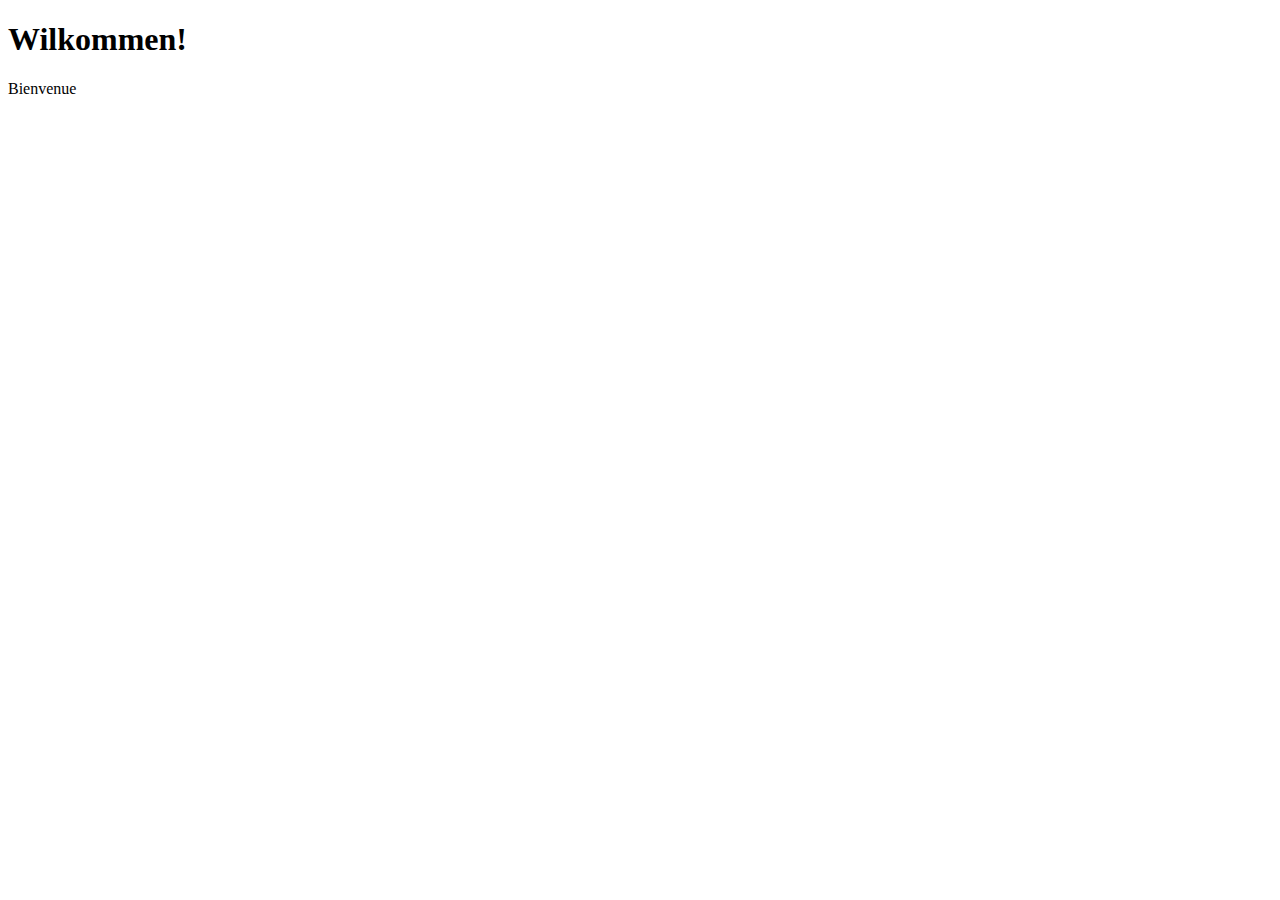
==== index.html @ ab857edf "primer index" ====
<!DOCTYPE html>
<html lang="en">

<head>
    <meta charset="UTF-8">
    <meta http-equiv="X-UA-Compatible" content="IE=edge">
    <meta name="viewport" content="width=device-width, initial-scale=1.0">
    <title>Document</title>
</head>

<body>
    <h1>Wilkommen!</h1>
    <p>Bienvenue</p>
</body>

</html>
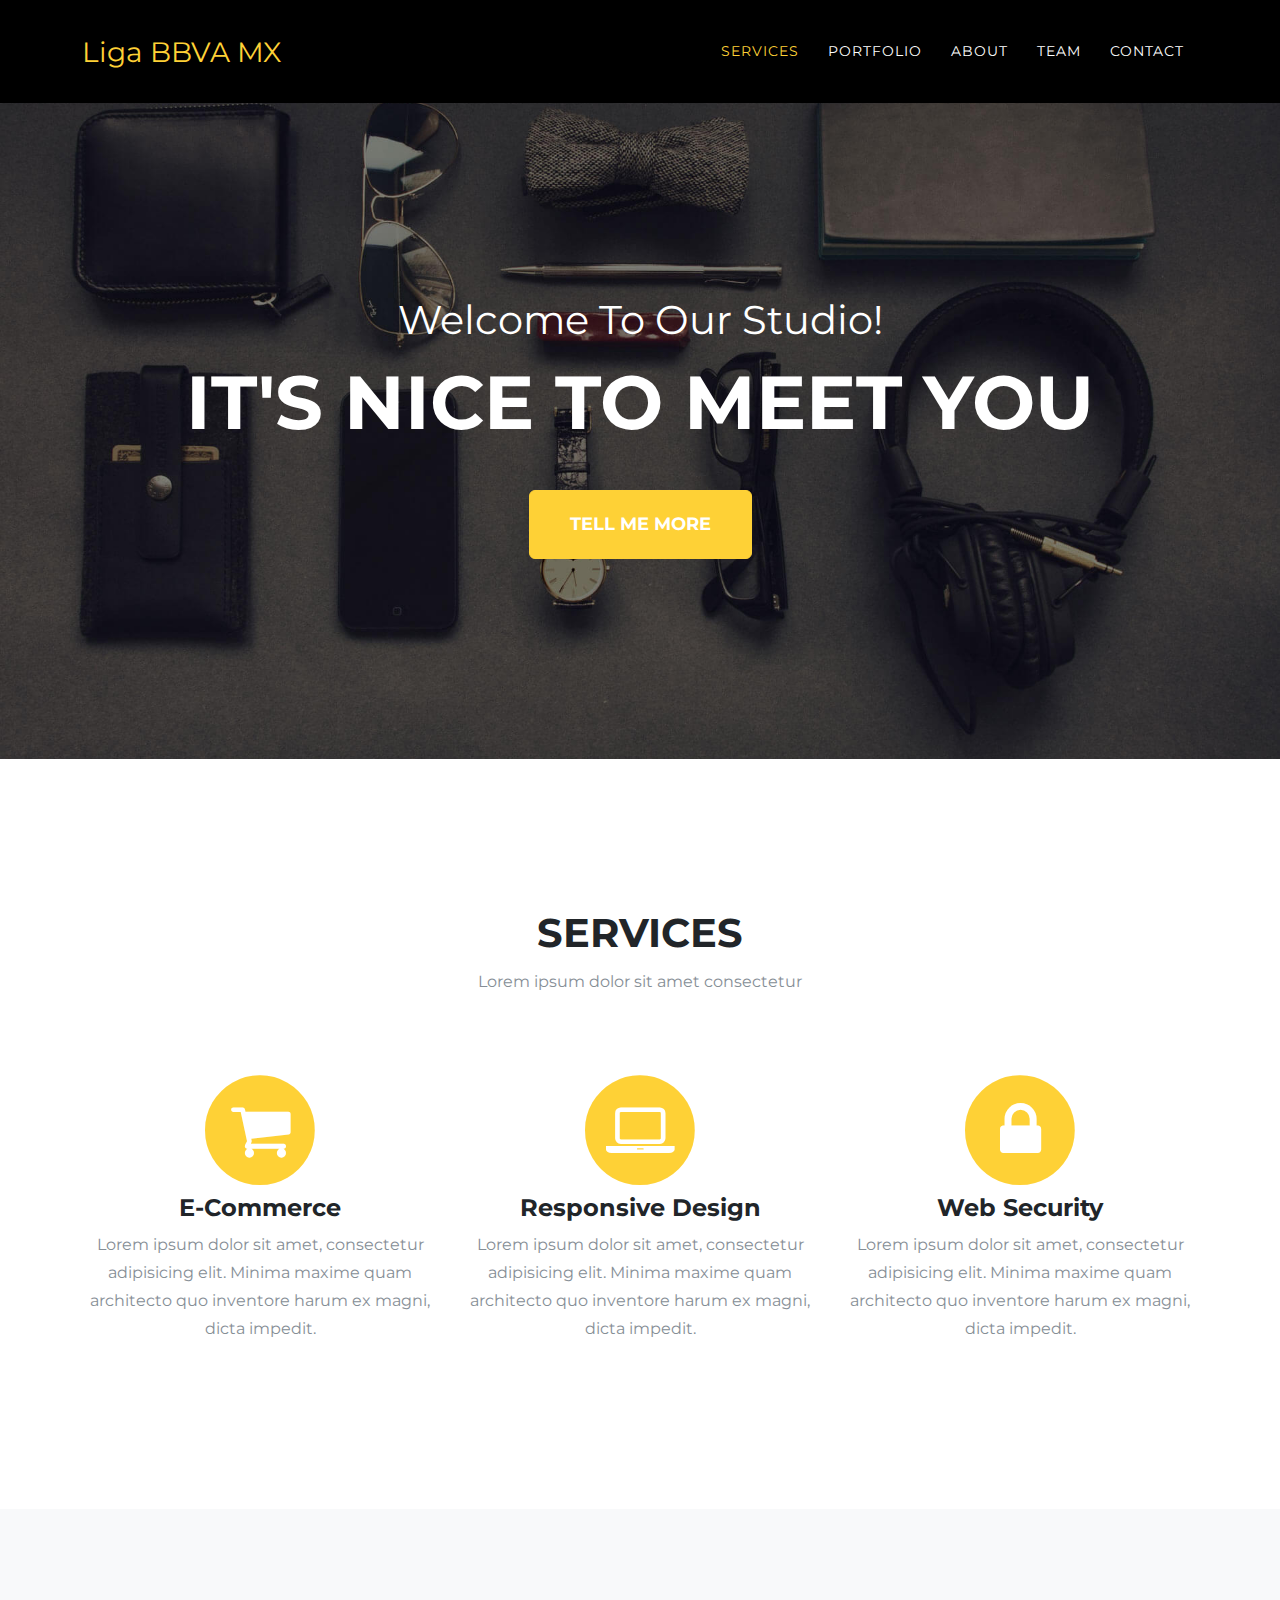
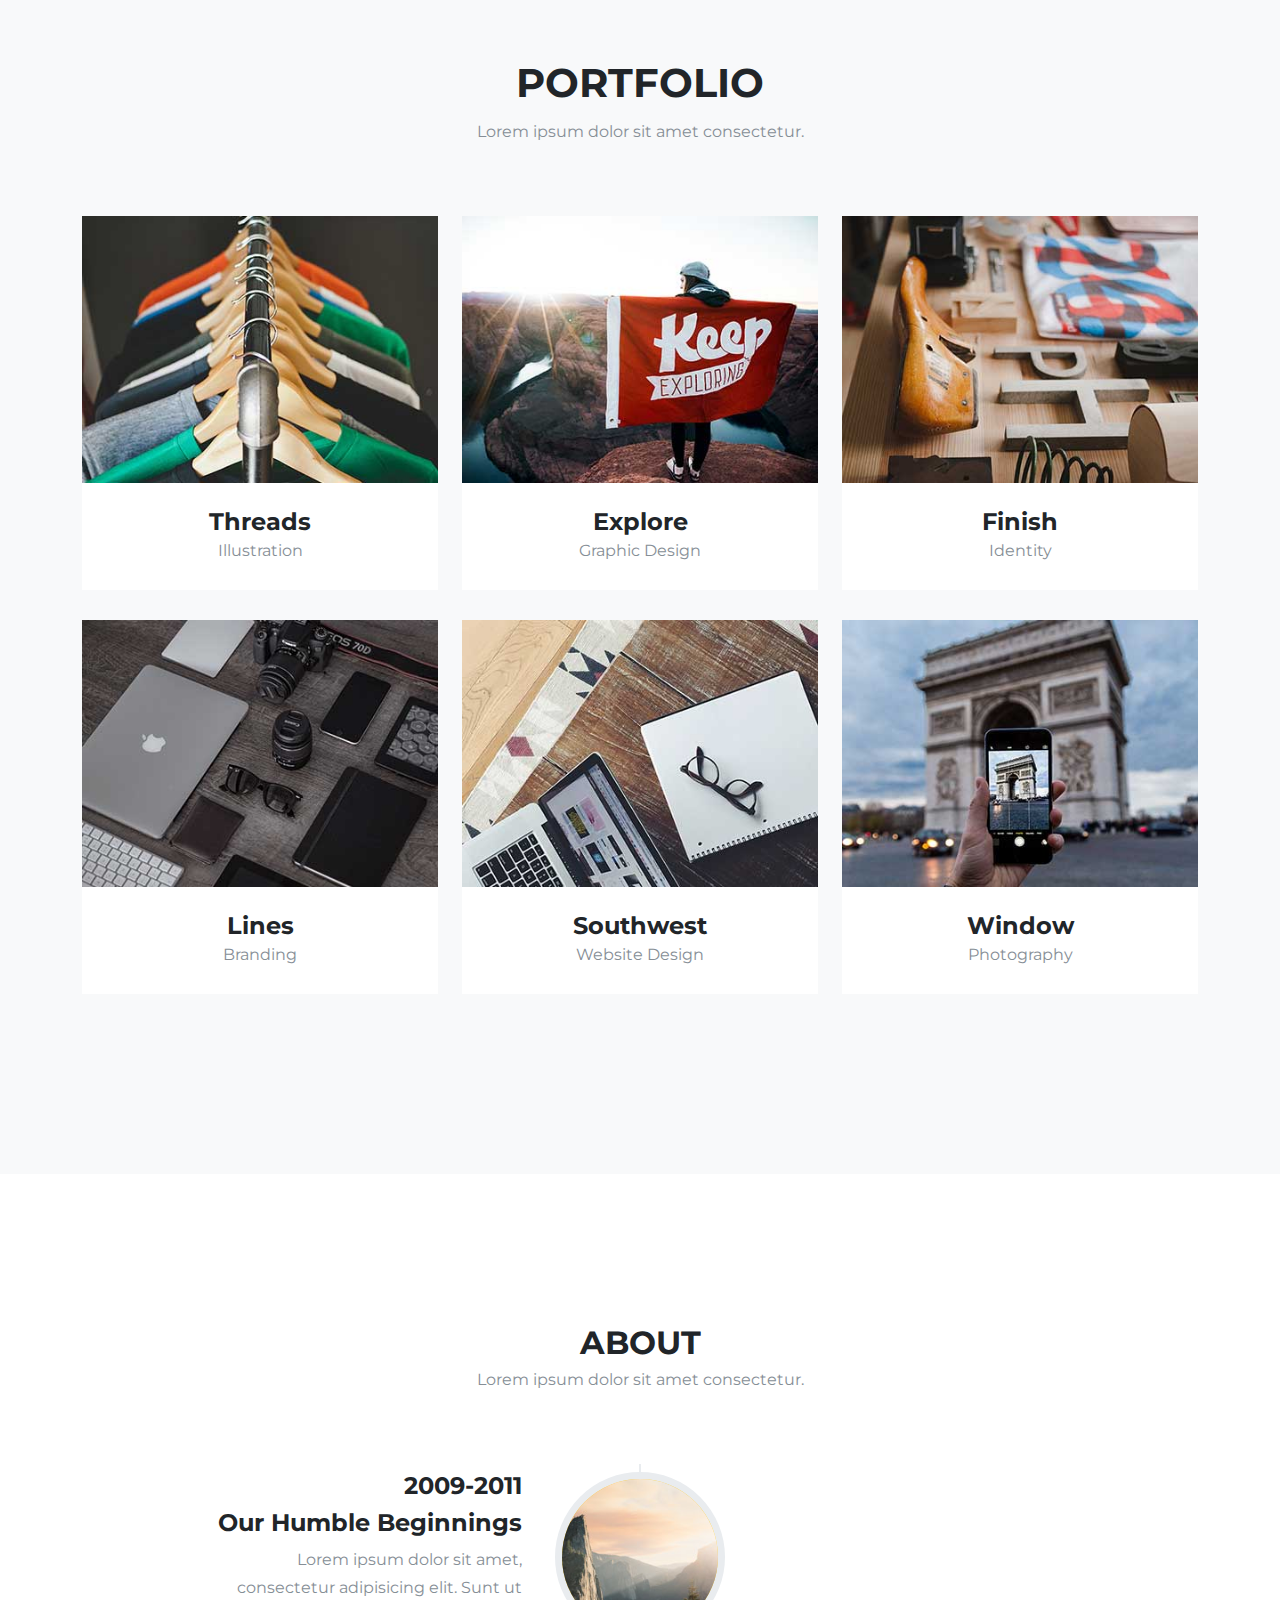
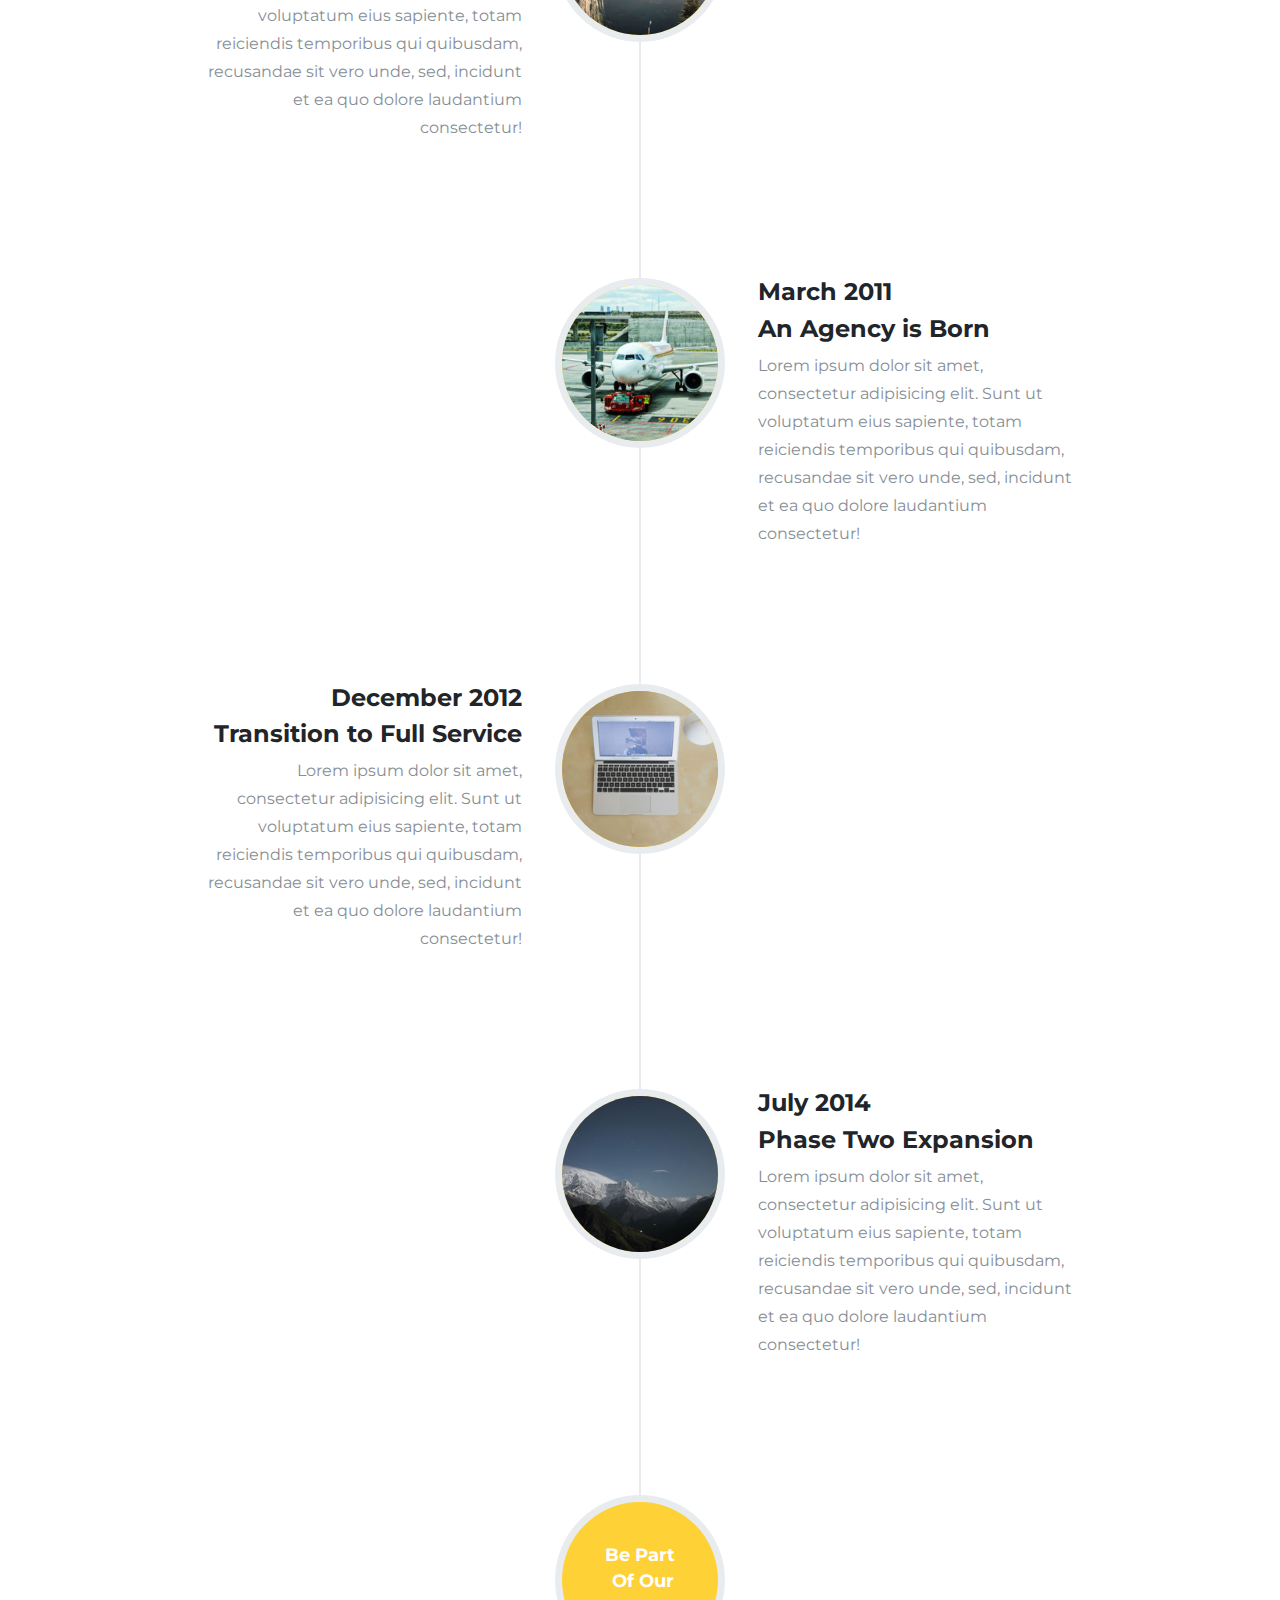
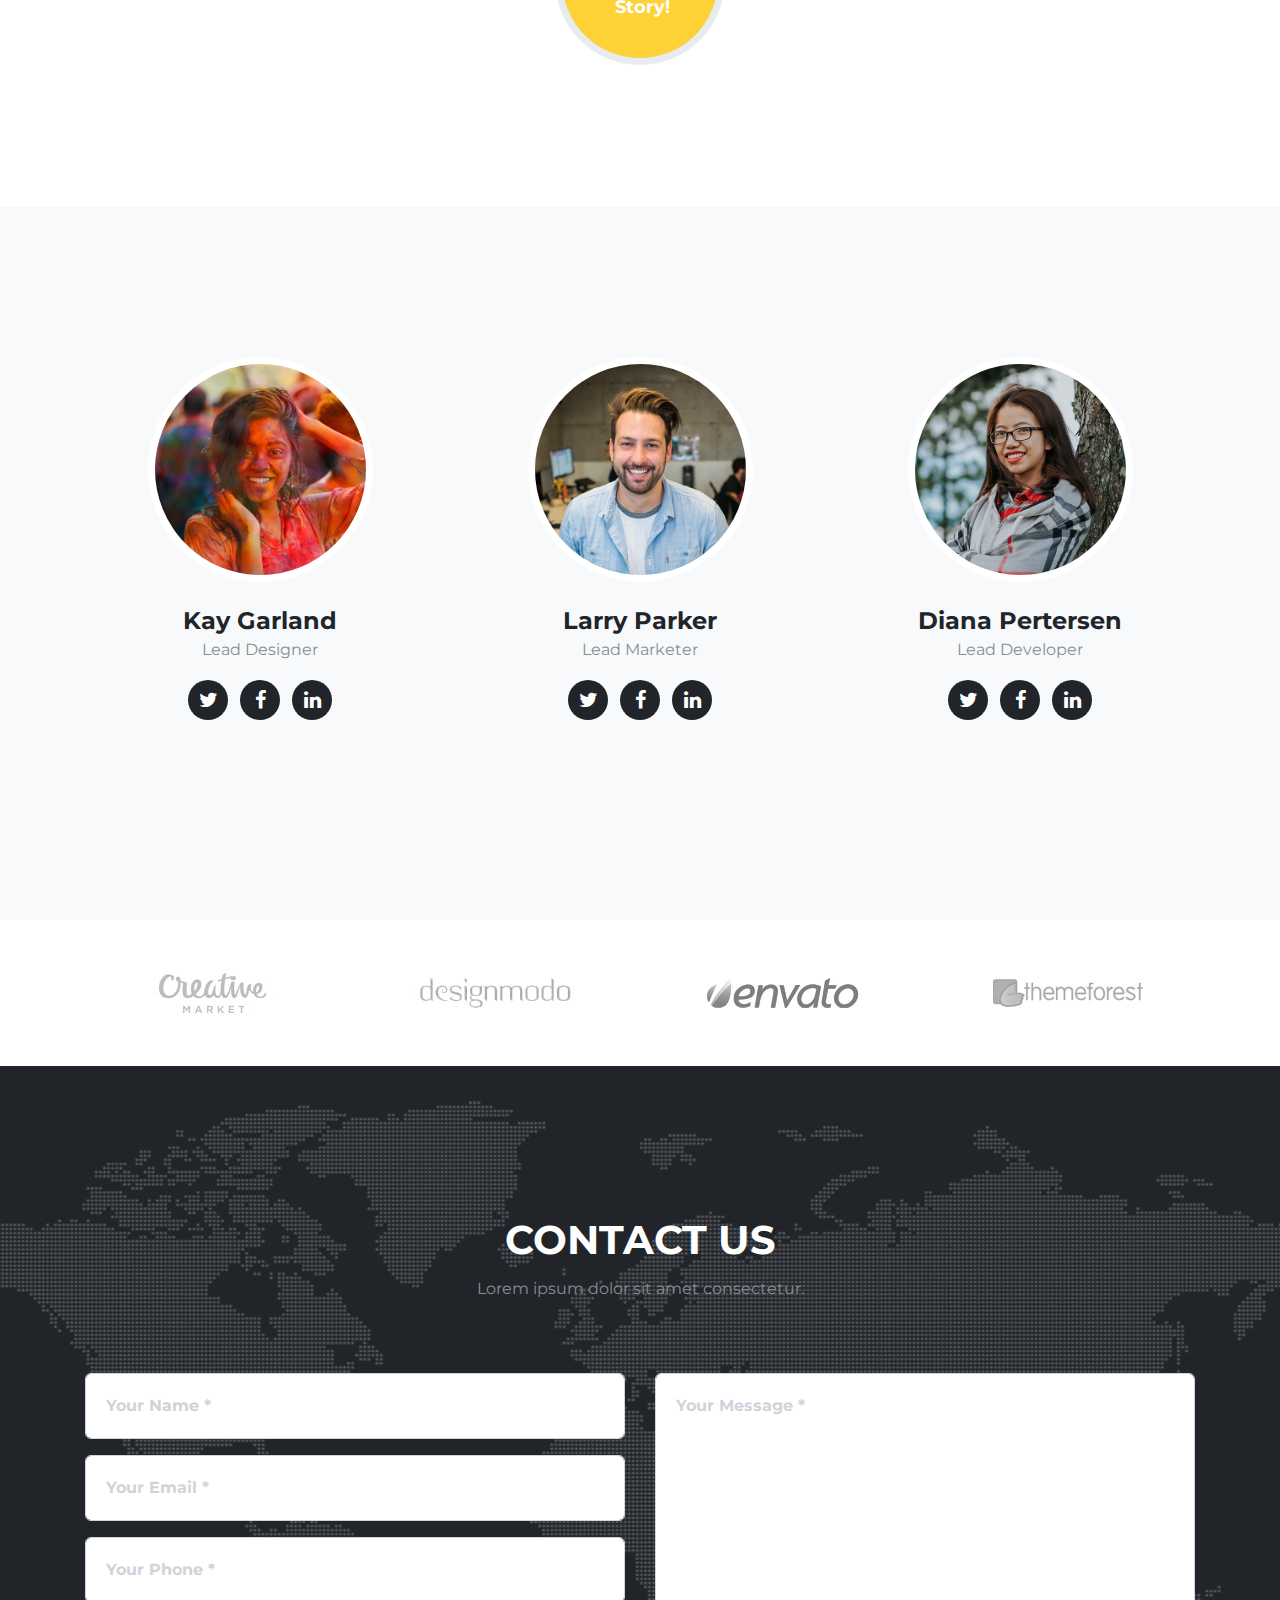
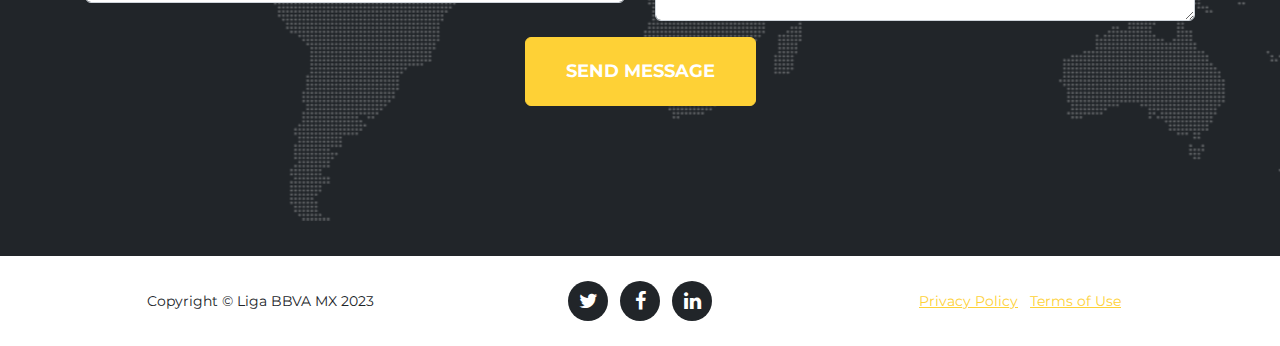
==== commit a8d1c641: "carga de avances de primer index bootstrap" ====
--- a/index.html
+++ b/index.html
@@ -1,16 +1,438 @@
 <!DOCTYPE html>
-<html lang="en">
+<html>
 
 <head>
-    <meta charset="UTF-8">
-    <meta http-equiv="X-UA-Compatible" content="IE=edge">
-    <meta name="viewport" content="width=device-width, initial-scale=1.0">
-    <title>Document</title>
+    <meta charset="utf-8">
+    <meta name="viewport" content="width=device-width, initial-scale=1.0, shrink-to-fit=no">
+    <title>Home - Liga BBVA MX</title>
+    <meta name="description" content="Página pública NO OFICIAL sobre la Liga BBVA MX y el fútbol internacional.">
+    <link rel="stylesheet" href="assets/bootstrap/css/bootstrap.min.css">
+    <link rel="stylesheet" href="https://fonts.googleapis.com/css?family=Montserrat:400,700&amp;display=swap">
+    <link rel="stylesheet" href="https://fonts.googleapis.com/css?family=Kaushan+Script&amp;display=swap">
+    <link rel="stylesheet" href="https://cdnjs.cloudflare.com/ajax/libs/font-awesome/4.7.0/css/font-awesome.min.css">
+    <link rel="stylesheet" href="assets/css/untitled.css">
 </head>
 
-<body>
-    <h1>Wilkommen!</h1>
-    <p>Bienvenue</p>
+<body id="page-top" data-bs-spy="scroll" data-bs-target="#mainNav" data-bs-offset="54">
+    <nav class="navbar navbar-dark navbar-expand-lg fixed-top bg-dark" id="mainNav">
+        <div class="container"><a class="navbar-brand" href="#page-top" style="font-family: Montserrat, sans-serif;">Liga BBVA MX</a><button data-bs-toggle="collapse" data-bs-target="#navbarResponsive" class="navbar-toggler navbar-toggler-right" type="button" aria-controls="navbarResponsive" aria-expanded="false" aria-label="Toggle navigation"><i class="fa fa-bars"></i></button>
+            <div class="collapse navbar-collapse" id="navbarResponsive">
+                <ul class="navbar-nav ms-auto text-uppercase">
+                    <li class="nav-item"><a class="nav-link" href="#services">Services</a></li>
+                    <li class="nav-item"><a class="nav-link" href="#portfolio">Portfolio</a></li>
+                    <li class="nav-item"><a class="nav-link" href="#about">About</a></li>
+                    <li class="nav-item"><a class="nav-link" href="#team">Team</a></li>
+                    <li class="nav-item"><a class="nav-link" href="#contact">Contact</a></li>
+                </ul>
+            </div>
+        </div>
+    </nav>
+    <header class="masthead" style="background-image:url('assets/img/header-bg.jpg');">
+        <div class="container">
+            <div class="intro-text">
+                <div class="intro-lead-in"><span>Welcome To Our Studio!</span></div>
+                <div class="intro-heading text-uppercase"><span>It's Nice To Meet You</span></div><a class="btn btn-primary btn-xl text-uppercase" role="button" href="#services">Tell mE more</a>
+            </div>
+        </div>
+    </header>
+    <section id="services">
+        <div class="container">
+            <div class="row">
+                <div class="col-lg-12 text-center">
+                    <h2 class="text-uppercase section-heading">Services</h2>
+                    <h3 class="text-muted section-subheading">Lorem ipsum dolor sit amet consectetur</h3>
+                </div>
+            </div>
+            <div class="row text-center">
+                <div class="col-md-4"><span class="fa-stack fa-4x"><i class="fa fa-circle fa-stack-2x text-primary"></i><i class="fa fa-shopping-cart fa-stack-1x fa-inverse"></i></span>
+                    <h4 class="section-heading">E-Commerce</h4>
+                    <p class="text-muted">Lorem ipsum dolor sit amet, consectetur adipisicing elit. Minima maxime quam architecto quo inventore harum ex magni, dicta impedit.</p>
+                </div>
+                <div class="col-md-4"><span class="fa-stack fa-4x"><i class="fa fa-circle fa-stack-2x text-primary"></i><i class="fa fa-laptop fa-stack-1x fa-inverse"></i></span>
+                    <h4 class="section-heading">Responsive Design</h4>
+                    <p class="text-muted">Lorem ipsum dolor sit amet, consectetur adipisicing elit. Minima maxime quam architecto quo inventore harum ex magni, dicta impedit.</p>
+                </div>
+                <div class="col-md-4"><span class="fa-stack fa-4x"><i class="fa fa-circle fa-stack-2x text-primary"></i><i class="fa fa-lock fa-stack-1x fa-inverse"></i></span>
+                    <h4 class="section-heading">Web Security</h4>
+                    <p class="text-muted">Lorem ipsum dolor sit amet, consectetur adipisicing elit. Minima maxime quam architecto quo inventore harum ex magni, dicta impedit.</p>
+                </div>
+            </div>
+        </div>
+    </section>
+    <section class="bg-light" id="portfolio">
+        <div class="container">
+            <div class="row">
+                <div class="col-lg-12 text-center">
+                    <h2 class="text-uppercase section-heading">Portfolio</h2>
+                    <h3 class="text-muted section-subheading">Lorem ipsum dolor sit amet consectetur.</h3>
+                </div>
+            </div>
+            <div class="row">
+                <div class="col-sm-6 col-md-4 portfolio-item"><a class="portfolio-link" href="#portfolioModal1" data-bs-toggle="modal">
+                        <div class="portfolio-hover">
+                            <div class="portfolio-hover-content"><i class="fa fa-plus fa-3x"></i></div>
+                        </div><img class="img-fluid" src="assets/img/portfolio/1-thumbnail.jpg">
+                    </a>
+                    <div class="portfolio-caption">
+                        <h4>Threads</h4>
+                        <p class="text-muted">Illustration</p>
+                    </div>
+                </div>
+                <div class="col-sm-6 col-md-4 portfolio-item"><a class="portfolio-link" href="#portfolioModal2" data-bs-toggle="modal">
+                        <div class="portfolio-hover">
+                            <div class="portfolio-hover-content"><i class="fa fa-plus fa-3x"></i></div>
+                        </div><img class="img-fluid" src="assets/img/portfolio/2-thumbnail.jpg">
+                    </a>
+                    <div class="portfolio-caption">
+                        <h4>Explore</h4>
+                        <p class="text-muted">Graphic Design</p>
+                    </div>
+                </div>
+                <div class="col-sm-6 col-md-4 portfolio-item"><a class="portfolio-link" href="#portfolioModal3" data-bs-toggle="modal">
+                        <div class="portfolio-hover">
+                            <div class="portfolio-hover-content"><i class="fa fa-plus fa-3x"></i></div>
+                        </div><img class="img-fluid" src="assets/img/portfolio/3-thumbnail.jpg">
+                    </a>
+                    <div class="portfolio-caption">
+                        <h4>Finish</h4>
+                        <p class="text-muted">Identity</p>
+                    </div>
+                </div>
+                <div class="col-sm-6 col-md-4 portfolio-item"><a class="portfolio-link" href="#portfolioModal4" data-bs-toggle="modal">
+                        <div class="portfolio-hover">
+                            <div class="portfolio-hover-content"><i class="fa fa-plus fa-3x"></i></div>
+                        </div><img class="img-fluid" src="assets/img/portfolio/4-thumbnail.jpg">
+                    </a>
+                    <div class="portfolio-caption">
+                        <h4>Lines</h4>
+                        <p class="text-muted">Branding</p>
+                    </div>
+                </div>
+                <div class="col-sm-6 col-md-4 portfolio-item"><a class="portfolio-link" href="#portfolioModal5" data-bs-toggle="modal">
+                        <div class="portfolio-hover">
+                            <div class="portfolio-hover-content"><i class="fa fa-plus fa-3x"></i></div>
+                        </div><img class="img-fluid" src="assets/img/portfolio/5-thumbnail.jpg">
+                    </a>
+                    <div class="portfolio-caption">
+                        <h4>Southwest</h4>
+                        <p class="text-muted">Website Design</p>
+                    </div>
+                </div>
+                <div class="col-sm-6 col-md-4 portfolio-item"><a class="portfolio-link" href="#portfolioModal6" data-bs-toggle="modal">
+                        <div class="portfolio-hover">
+                            <div class="portfolio-hover-content"><i class="fa fa-plus fa-3x"></i></div>
+                        </div><img class="img-fluid" src="assets/img/portfolio/6-thumbnail.jpg">
+                    </a>
+                    <div class="portfolio-caption">
+                        <h4>Window</h4>
+                        <p class="text-muted">Photography</p>
+                    </div>
+                </div>
+            </div>
+        </div>
+    </section>
+    <section id="about">
+        <div class="container">
+            <div class="row">
+                <div class="col-lg-12 text-center">
+                    <h2 class="text-uppercase">About</h2>
+                    <h3 class="text-muted section-subheading">Lorem ipsum dolor sit amet consectetur.</h3>
+                </div>
+            </div>
+            <div class="row">
+                <div class="col-lg-12">
+                    <ul class="list-group timeline">
+                        <li class="list-group-item">
+                            <div class="timeline-image"><img class="rounded-circle img-fluid" src="assets/img/about/1.jpg"></div>
+                            <div class="timeline-panel">
+                                <div class="timeline-heading">
+                                    <h4>2009-2011</h4>
+                                    <h4 class="subheading">Our Humble Beginnings</h4>
+                                </div>
+                                <div class="timeline-body">
+                                    <p class="text-muted">Lorem ipsum dolor sit amet, consectetur adipisicing elit. Sunt ut voluptatum eius sapiente, totam reiciendis temporibus qui quibusdam, recusandae sit vero unde, sed, incidunt et ea quo dolore laudantium consectetur!</p>
+                                </div>
+                            </div>
+                        </li>
+                        <li class="list-group-item timeline-inverted">
+                            <div class="timeline-image"><img class="rounded-circle img-fluid" src="assets/img/about/2.jpg"></div>
+                            <div class="timeline-panel">
+                                <div class="timeline-heading">
+                                    <h4>March 2011</h4>
+                                    <h4 class="subheading">An Agency is Born</h4>
+                                </div>
+                                <div class="timeline-body">
+                                    <p class="text-muted">Lorem ipsum dolor sit amet, consectetur adipisicing elit. Sunt ut voluptatum eius sapiente, totam reiciendis temporibus qui quibusdam, recusandae sit vero unde, sed, incidunt et ea quo dolore laudantium consectetur!</p>
+                                </div>
+                            </div>
+                        </li>
+                        <li class="list-group-item">
+                            <div class="timeline-image"><img class="rounded-circle img-fluid" src="assets/img/about/3.jpg"></div>
+                            <div class="timeline-panel">
+                                <div class="timeline-heading">
+                                    <h4>December 2012</h4>
+                                    <h4 class="subheading">Transition to Full Service</h4>
+                                </div>
+                                <div class="timeline-body">
+                                    <p class="text-muted">Lorem ipsum dolor sit amet, consectetur adipisicing elit. Sunt ut voluptatum eius sapiente, totam reiciendis temporibus qui quibusdam, recusandae sit vero unde, sed, incidunt et ea quo dolore laudantium consectetur!</p>
+                                </div>
+                            </div>
+                        </li>
+                        <li class="list-group-item timeline-inverted">
+                            <div class="timeline-image"><img class="rounded-circle img-fluid" src="assets/img/about/4.jpg"></div>
+                            <div class="timeline-panel">
+                                <div class="timeline-heading">
+                                    <h4>July 2014</h4>
+                                    <h4 class="subheading">Phase Two Expansion</h4>
+                                </div>
+                                <div class="timeline-body">
+                                    <p class="text-muted">Lorem ipsum dolor sit amet, consectetur adipisicing elit. Sunt ut voluptatum eius sapiente, totam reiciendis temporibus qui quibusdam, recusandae sit vero unde, sed, incidunt et ea quo dolore laudantium consectetur!</p>
+                                </div>
+                            </div>
+                        </li>
+                        <li class="list-group-item timeline-inverted">
+                            <div class="timeline-image">
+                                <h4>Be Part<br>&nbsp;Of Our<br>&nbsp;Story!</h4>
+                            </div>
+                        </li>
+                    </ul>
+                </div>
+            </div>
+        </div>
+    </section>
+    <section class="bg-light" id="team">
+        <div class="container">
+            <div class="row">
+                <div class="col-sm-4">
+                    <div class="team-member"><img class="rounded-circle mx-auto" src="assets/img/team/1.jpg">
+                        <h4>Kay Garland</h4>
+                        <p class="text-muted">Lead Designer</p>
+                        <ul class="list-inline social-buttons">
+                            <li class="list-inline-item"><a href="#"><i class="fa fa-twitter"></i></a></li>
+                            <li class="list-inline-item"><a href="#"><i class="fa fa-facebook"></i></a></li>
+                            <li class="list-inline-item"><a href="#"><i class="fa fa-linkedin"></i></a></li>
+                        </ul>
+                    </div>
+                </div>
+                <div class="col-sm-4">
+                    <div class="team-member"><img class="rounded-circle mx-auto" src="assets/img/team/2.jpg">
+                        <h4>Larry Parker</h4>
+                        <p class="text-muted">Lead Marketer</p>
+                        <ul class="list-inline social-buttons">
+                            <li class="list-inline-item"><a href="#"><i class="fa fa-twitter"></i></a></li>
+                            <li class="list-inline-item"><a href="#"><i class="fa fa-facebook"></i></a></li>
+                            <li class="list-inline-item"><a href="#"><i class="fa fa-linkedin"></i></a></li>
+                        </ul>
+                    </div>
+                </div>
+                <div class="col-sm-4">
+                    <div class="team-member"><img class="rounded-circle mx-auto" src="assets/img/team/3.jpg">
+                        <h4>Diana Pertersen</h4>
+                        <p class="text-muted">Lead Developer</p>
+                        <ul class="list-inline social-buttons">
+                            <li class="list-inline-item"><a href="#"><i class="fa fa-twitter"></i></a></li>
+                            <li class="list-inline-item"><a href="#"><i class="fa fa-facebook"></i></a></li>
+                            <li class="list-inline-item"><a href="#"><i class="fa fa-linkedin"></i></a></li>
+                        </ul>
+                    </div>
+                </div>
+            </div>
+        </div>
+    </section>
+    <section class="py-5">
+        <div class="container">
+            <div class="row">
+                <div class="col-sm-6 col-md-3"><a href="#"><img class="img-fluid d-block mx-auto" src="assets/img/clients/creative-market.jpg"></a></div>
+                <div class="col-sm-6 col-md-3"><a href="#"><img class="img-fluid d-block mx-auto" src="assets/img/clients/designmodo.jpg"></a></div>
+                <div class="col-sm-6 col-md-3"><a href="#"><img class="img-fluid d-block mx-auto" src="assets/img/clients/envato.jpg"></a></div>
+                <div class="col-sm-6 col-md-3"><a href="#"><img class="img-fluid d-block mx-auto" src="assets/img/clients/themeforest.jpg"></a></div>
+            </div>
+        </div>
+    </section>
+    <section id="contact" style="background-image:url('assets/img/map-image.png');">
+        <div class="container">
+            <div class="row">
+                <div class="col-lg-12 text-center">
+                    <h2 class="text-uppercase section-heading">Contact Us</h2>
+                    <h3 class="text-muted section-subheading">Lorem ipsum dolor sit amet consectetur.</h3>
+                </div>
+            </div>
+            <div class="row">
+                <div class="col-lg-12">
+                    <form id="contactForm" name="contactForm" novalidate="novalidate">
+                        <div class="row">
+                            <div class="col-md-6">
+                                <div class="form-group mb-3"><input class="form-control" type="text" id="name" placeholder="Your Name *" required=""><small class="form-text text-danger flex-grow-1 help-block lead"></small></div>
+                                <div class="form-group mb-3"><input class="form-control" type="email" id="email" placeholder="Your Email *" required=""><small class="form-text text-danger help-block lead"></small></div>
+                                <div class="form-group mb-3"><input class="form-control" type="tel" placeholder="Your Phone *" required=""><small class="form-text text-danger help-block lead"></small></div>
+                            </div>
+                            <div class="col-md-6">
+                                <div class="form-group mb-3"><textarea class="form-control" id="message" placeholder="Your Message *" required=""></textarea><small class="form-text text-danger help-block lead"></small></div>
+                            </div>
+                            <div class="w-100"></div>
+                            <div class="col-lg-12 text-center">
+                                <div id="success"></div><button class="btn btn-primary btn-xl text-uppercase" id="sendMessageButton" type="submit">Send Message</button>
+                            </div>
+                        </div>
+                    </form>
+                </div>
+            </div>
+        </div>
+    </section>
+    <footer>
+        <div class="container">
+            <div class="row">
+                <div class="col-md-4"><span class="copyright">Copyright&nbsp;© Liga BBVA MX 2023</span></div>
+                <div class="col-md-4">
+                    <ul class="list-inline social-buttons">
+                        <li class="list-inline-item"><a href="#"><i class="fa fa-twitter"></i></a></li>
+                        <li class="list-inline-item"><a href="#"><i class="fa fa-facebook"></i></a></li>
+                        <li class="list-inline-item"><a href="#"><i class="fa fa-linkedin"></i></a></li>
+                    </ul>
+                </div>
+                <div class="col-md-4">
+                    <ul class="list-inline quicklinks">
+                        <li class="list-inline-item"><a href="#">Privacy Policy</a></li>
+                        <li class="list-inline-item"><a href="#">Terms of Use</a></li>
+                    </ul>
+                </div>
+            </div>
+        </div>
+    </footer>
+    <div class="modal fade text-center portfolio-modal" role="dialog" tabindex="-1" id="portfolioModal1">
+        <div class="modal-dialog modal-lg" role="document">
+            <div class="modal-content">
+                <div class="container">
+                    <div class="row">
+                        <div class="col-lg-8 mx-auto">
+                            <div class="modal-body">
+                                <h2 class="text-uppercase">Project Name</h2>
+                                <p class="text-muted item-intro">Lorem ipsum dolor sit amet consectetur.</p><img class="img-fluid d-block mx-auto" src="assets/img/portfolio/1-full.jpg">
+                                <p>Use this area to describe your project. Lorem ipsum dolor sit amet, consectetur adipisicing elit. Est blanditiis dolorem culpa incidunt minus dignissimos deserunt repellat aperiam quasi sunt officia expedita beatae cupiditate, maiores repudiandae, nostrum, reiciendis facere nemo!</p>
+                                <ul class="list-unstyled">
+                                    <li>Date: January 2017</li>
+                                    <li>Client: Threads</li>
+                                    <li>Category: Illustration</li>
+                                </ul><button class="btn btn-primary" type="button" data-bs-dismiss="modal"><i class="fa fa-times"></i><span>&nbsp;Close Project</span></button>
+                            </div>
+                        </div>
+                    </div>
+                </div>
+            </div>
+        </div>
+    </div>
+    <div class="modal fade text-center portfolio-modal" role="dialog" tabindex="-1" id="portfolioModal2">
+        <div class="modal-dialog modal-lg" role="document">
+            <div class="modal-content">
+                <div class="container">
+                    <div class="row">
+                        <div class="col-lg-8 mx-auto">
+                            <div class="modal-body">
+                                <h2 class="text-uppercase">Project Name</h2>
+                                <p class="text-muted item-intro">Lorem ipsum dolor sit amet consectetur.</p><img class="img-fluid d-block mx-auto" src="assets/img/portfolio/2-full.jpg">
+                                <p>Use this area to describe your project. Lorem ipsum dolor sit amet, consectetur adipisicing elit. Est blanditiis dolorem culpa incidunt minus dignissimos deserunt repellat aperiam quasi sunt officia expedita beatae cupiditate, maiores repudiandae, nostrum, reiciendis facere nemo!</p>
+                                <ul class="list-unstyled">
+                                    <li>Date: January 2017</li>
+                                    <li>Client: Threads</li>
+                                    <li>Category: Illustration</li>
+                                </ul><button class="btn btn-primary" type="button" data-bs-dismiss="modal"><i class="fa fa-times"></i><span>&nbsp;Close Project</span></button>
+                            </div>
+                        </div>
+                    </div>
+                </div>
+            </div>
+        </div>
+    </div>
+    <div class="modal fade text-center portfolio-modal" role="dialog" tabindex="-1" id="portfolioModal3">
+        <div class="modal-dialog modal-lg" role="document">
+            <div class="modal-content">
+                <div class="container">
+                    <div class="row">
+                        <div class="col-lg-8 mx-auto">
+                            <div class="modal-body">
+                                <h2 class="text-uppercase">Project Name</h2>
+                                <p class="text-muted item-intro">Lorem ipsum dolor sit amet consectetur.</p><img class="img-fluid d-block mx-auto" src="assets/img/portfolio/3-full.jpg">
+                                <p>Use this area to describe your project. Lorem ipsum dolor sit amet, consectetur adipisicing elit. Est blanditiis dolorem culpa incidunt minus dignissimos deserunt repellat aperiam quasi sunt officia expedita beatae cupiditate, maiores repudiandae, nostrum, reiciendis facere nemo!</p>
+                                <ul class="list-unstyled">
+                                    <li>Date: January 2017</li>
+                                    <li>Client: Threads</li>
+                                    <li>Category: Illustration</li>
+                                </ul><button class="btn btn-primary" type="button" data-bs-dismiss="modal"><i class="fa fa-times"></i><span>&nbsp;Close Project</span></button>
+                            </div>
+                        </div>
+                    </div>
+                </div>
+            </div>
+        </div>
+    </div>
+    <div class="modal fade text-center portfolio-modal" role="dialog" tabindex="-1" id="portfolioModal4">
+        <div class="modal-dialog modal-lg" role="document">
+            <div class="modal-content">
+                <div class="container">
+                    <div class="row">
+                        <div class="col-lg-8 mx-auto">
+                            <div class="modal-body">
+                                <h2 class="text-uppercase">Project Name</h2>
+                                <p class="text-muted item-intro">Lorem ipsum dolor sit amet consectetur.</p><img class="img-fluid d-block mx-auto" src="assets/img/portfolio/4-full.jpg">
+                                <p>Use this area to describe your project. Lorem ipsum dolor sit amet, consectetur adipisicing elit. Est blanditiis dolorem culpa incidunt minus dignissimos deserunt repellat aperiam quasi sunt officia expedita beatae cupiditate, maiores repudiandae, nostrum, reiciendis facere nemo!</p>
+                                <ul class="list-unstyled">
+                                    <li>Date: January 2017</li>
+                                    <li>Client: Threads</li>
+                                    <li>Category: Illustration</li>
+                                </ul><button class="btn btn-primary" type="button" data-bs-dismiss="modal"><i class="fa fa-times"></i><span>&nbsp;Close Project</span></button>
+                            </div>
+                        </div>
+                    </div>
+                </div>
+            </div>
+        </div>
+    </div>
+    <div class="modal fade text-center portfolio-modal" role="dialog" tabindex="-1" id="portfolioModal5">
+        <div class="modal-dialog modal-lg" role="document">
+            <div class="modal-content">
+                <div class="container">
+                    <div class="row">
+                        <div class="col-lg-8 mx-auto">
+                            <div class="modal-body">
+                                <h2 class="text-uppercase">Project Name</h2>
+                                <p class="text-muted item-intro">Lorem ipsum dolor sit amet consectetur.</p><img class="img-fluid d-block mx-auto" src="assets/img/portfolio/5-full.jpg">
+                                <p>Use this area to describe your project. Lorem ipsum dolor sit amet, consectetur adipisicing elit. Est blanditiis dolorem culpa incidunt minus dignissimos deserunt repellat aperiam quasi sunt officia expedita beatae cupiditate, maiores repudiandae, nostrum, reiciendis facere nemo!</p>
+                                <ul class="list-unstyled">
+                                    <li>Date: January 2017</li>
+                                    <li>Client: Threads</li>
+                                    <li>Category: Illustration</li>
+                                </ul><button class="btn btn-primary" type="button" data-bs-dismiss="modal"><i class="fa fa-times"></i><span>&nbsp;Close Project</span></button>
+                            </div>
+                        </div>
+                    </div>
+                </div>
+            </div>
+        </div>
+    </div>
+    <div class="modal fade text-center portfolio-modal" role="dialog" tabindex="-1" id="portfolioModal6">
+        <div class="modal-dialog modal-lg" role="document">
+            <div class="modal-content">
+                <div class="container">
+                    <div class="row">
+                        <div class="col-lg-8 mx-auto">
+                            <div class="modal-body">
+                                <h2 class="text-uppercase">Project Name</h2>
+                                <p class="text-muted item-intro">Lorem ipsum dolor sit amet consectetur.</p><img class="img-fluid d-block mx-auto" src="assets/img/portfolio/6-full.jpg">
+                                <p>Use this area to describe your project. Lorem ipsum dolor sit amet, consectetur adipisicing elit. Est blanditiis dolorem culpa incidunt minus dignissimos deserunt repellat aperiam quasi sunt officia expedita beatae cupiditate, maiores repudiandae, nostrum, reiciendis facere nemo!</p>
+                                <ul class="list-unstyled">
+                                    <li>Date: January 2017</li>
+                                    <li>Client: Threads</li>
+                                    <li>Category: Illustration</li>
+                                </ul><button class="btn btn-primary" type="button" data-bs-dismiss="modal"><i class="fa fa-times"></i><span>&nbsp;Close Project</span></button>
+                            </div>
+                        </div>
+                    </div>
+                </div>
+            </div>
+        </div>
+    </div>
+    <script src="https://cdn.jsdelivr.net/npm/bootstrap@5.2.0/dist/js/bootstrap.bundle.min.js"></script>
+    <script src="assets/js/agency.js"></script>
 </body>
 
 </html>--- a/assets/css/untitled.css
+++ b/assets/css/untitled.css
@@ -0,0 +1,4 @@
+nav#mainNav, nav {
+  background-color: var(--bs-black) !important;
+}
+
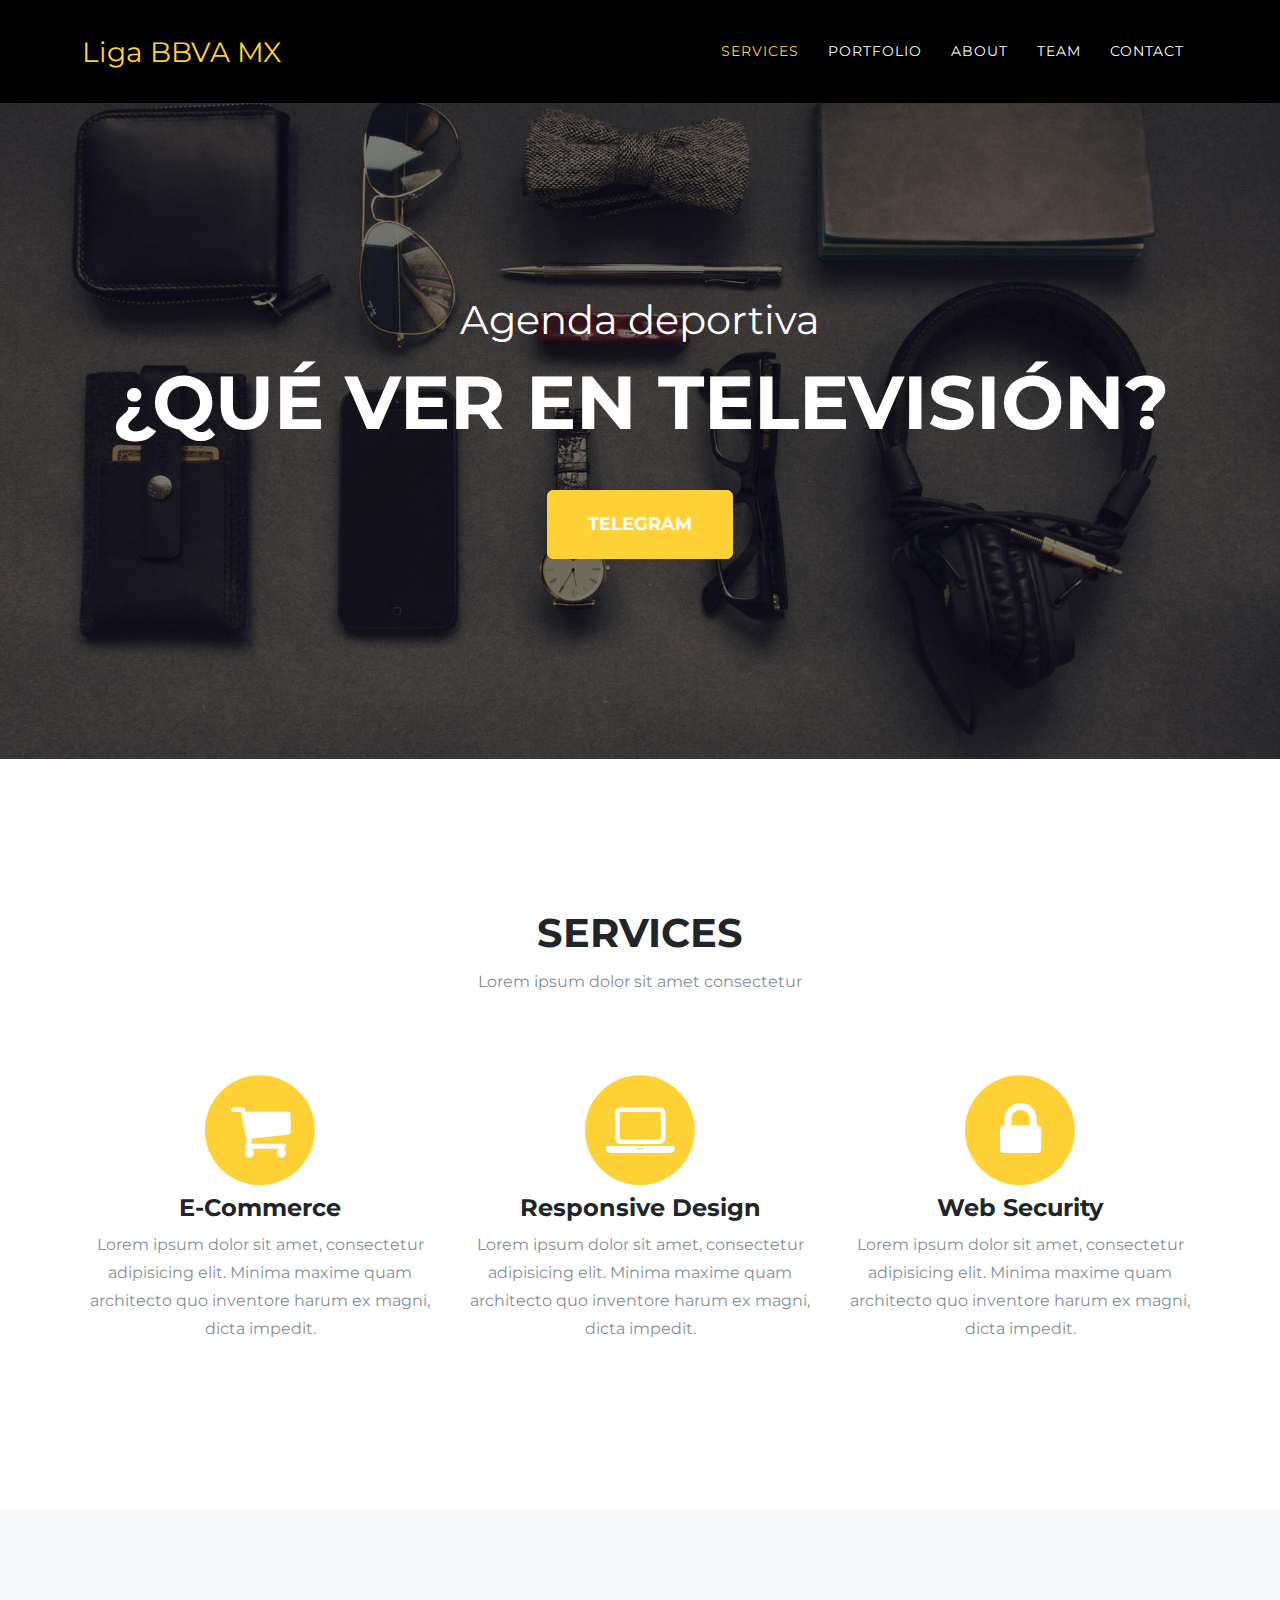
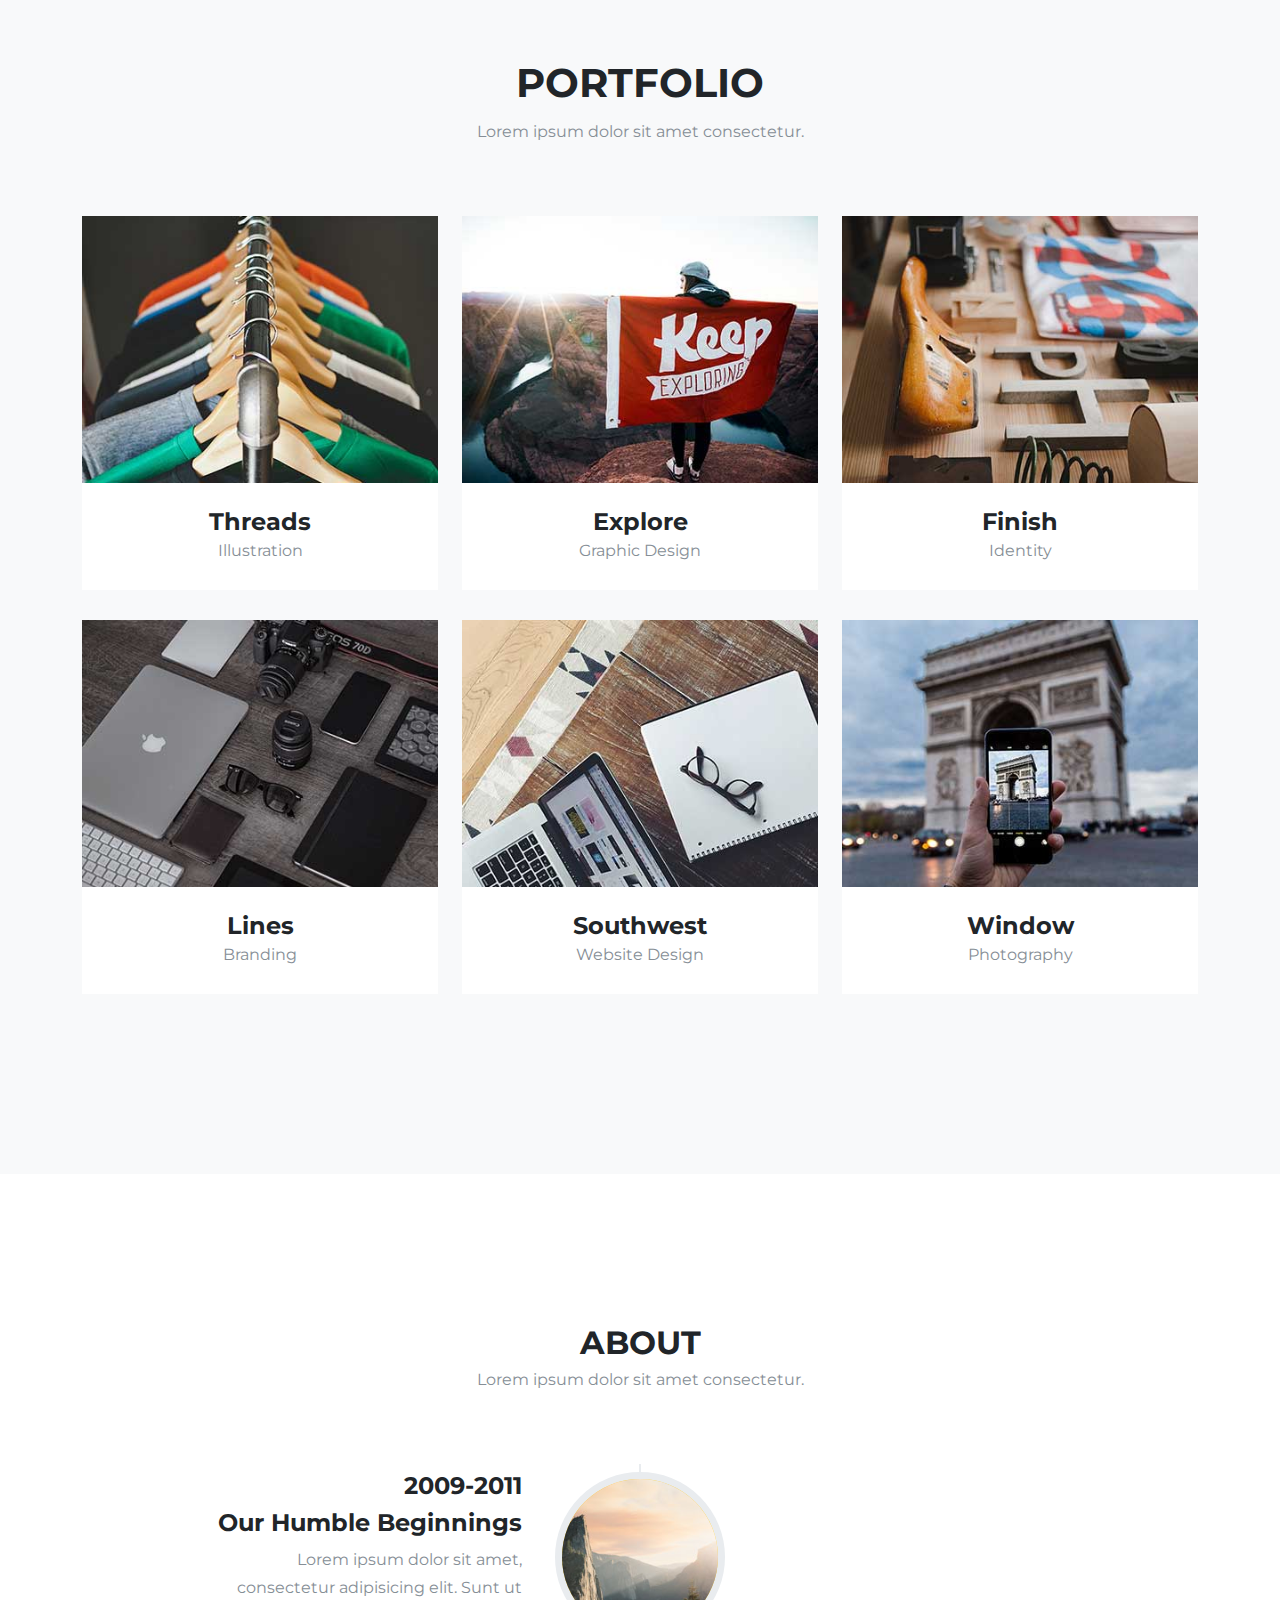
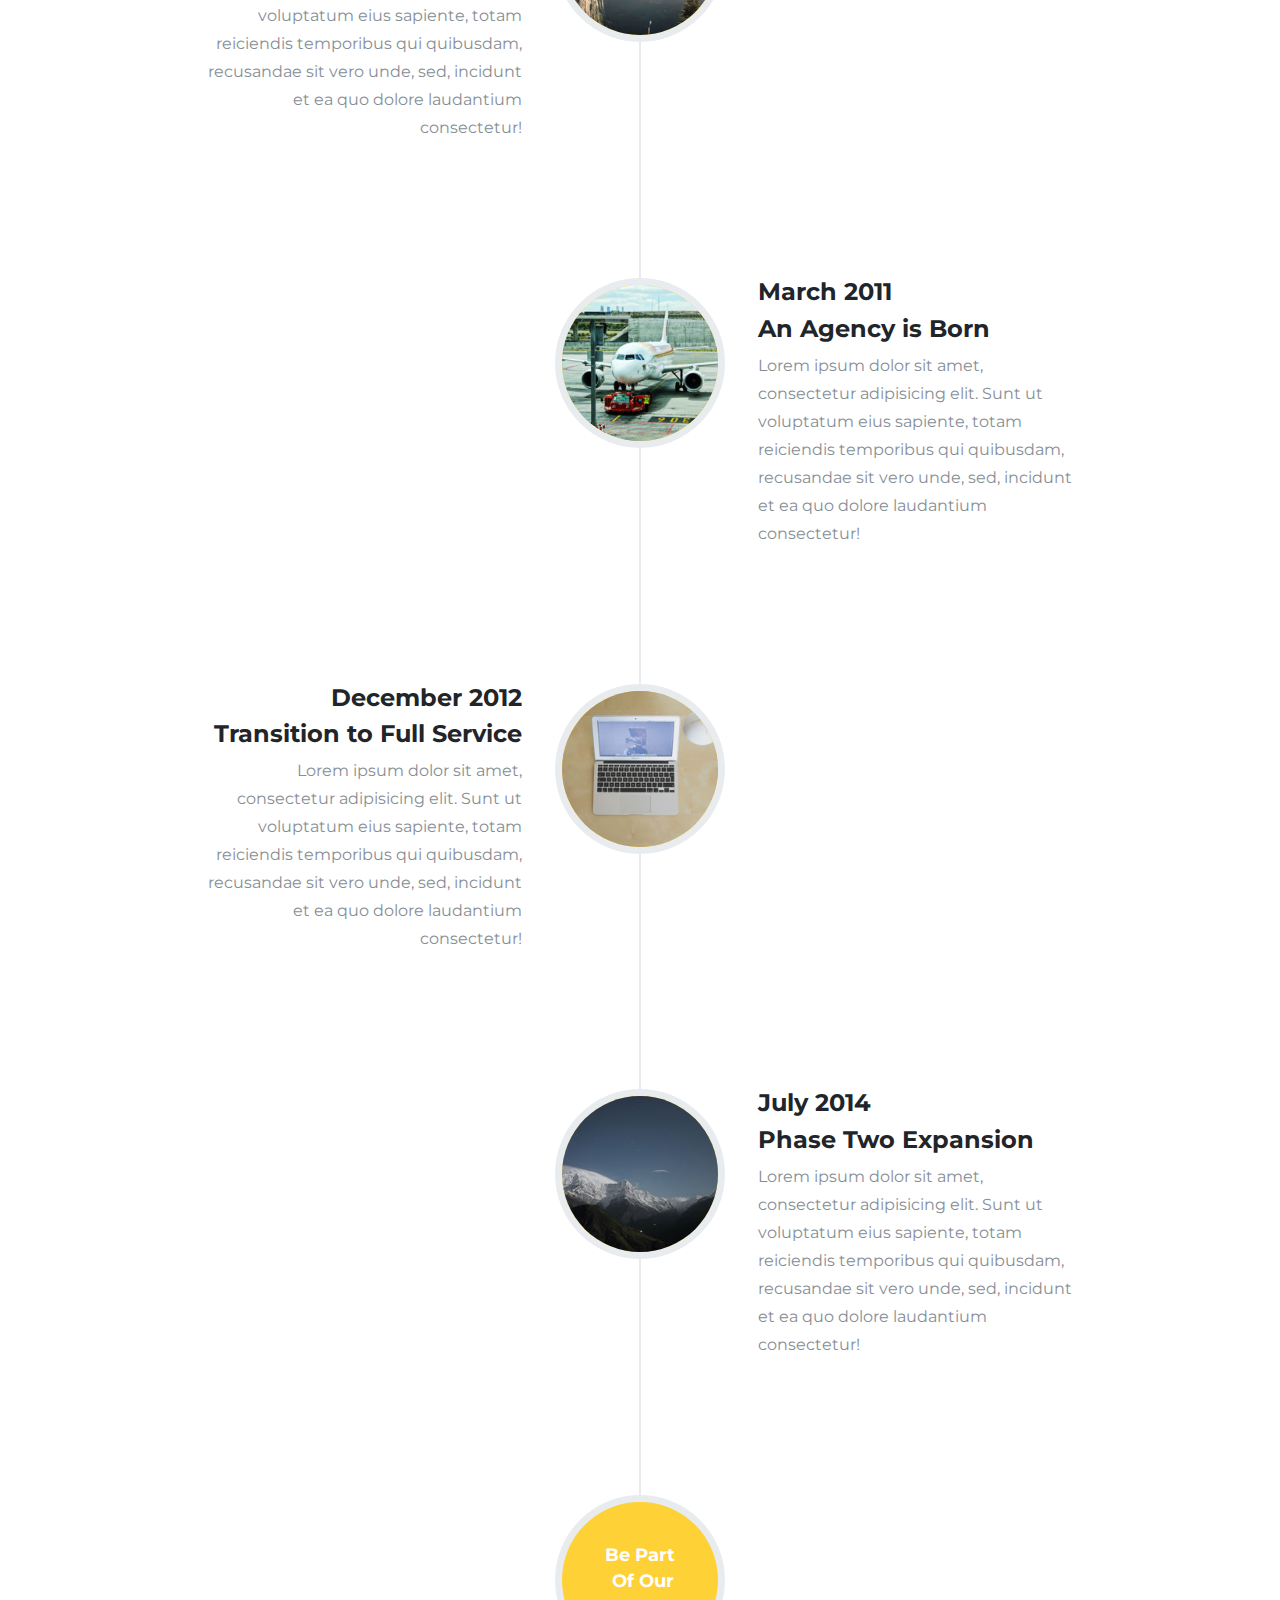
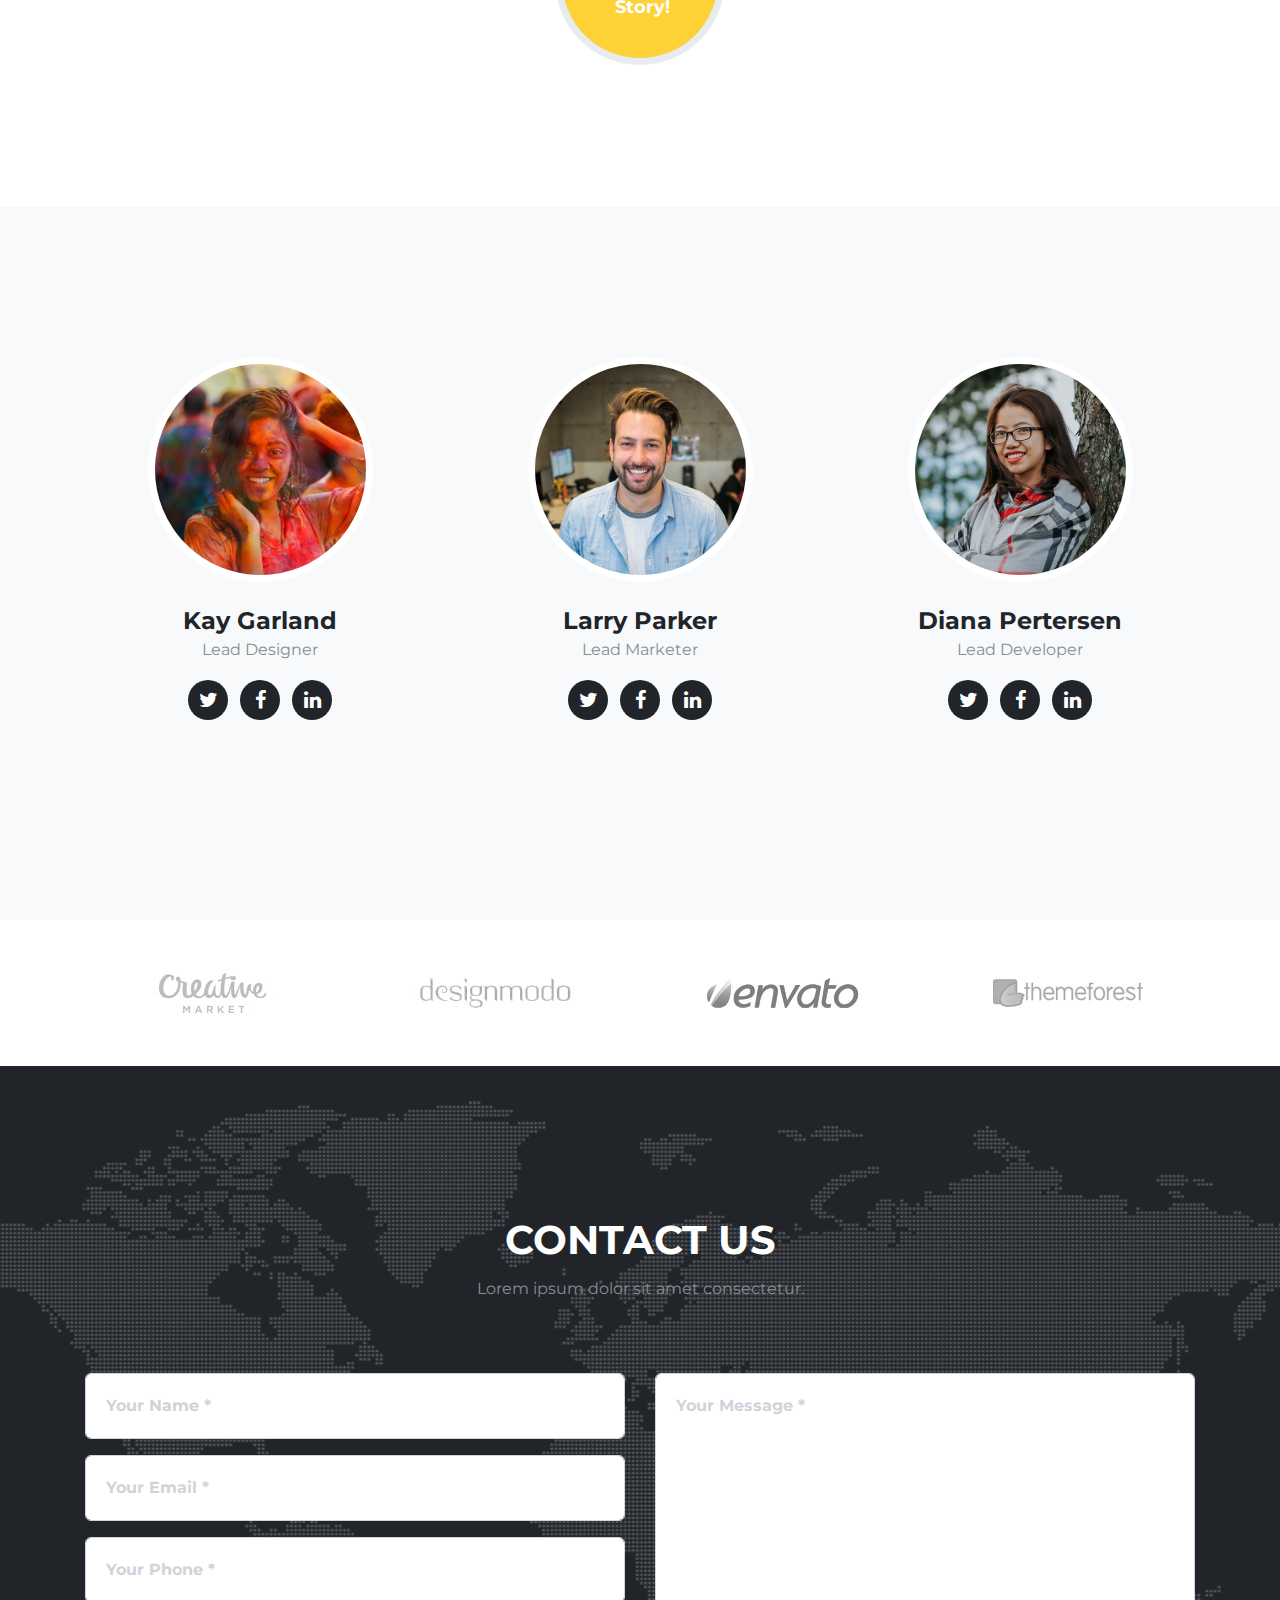
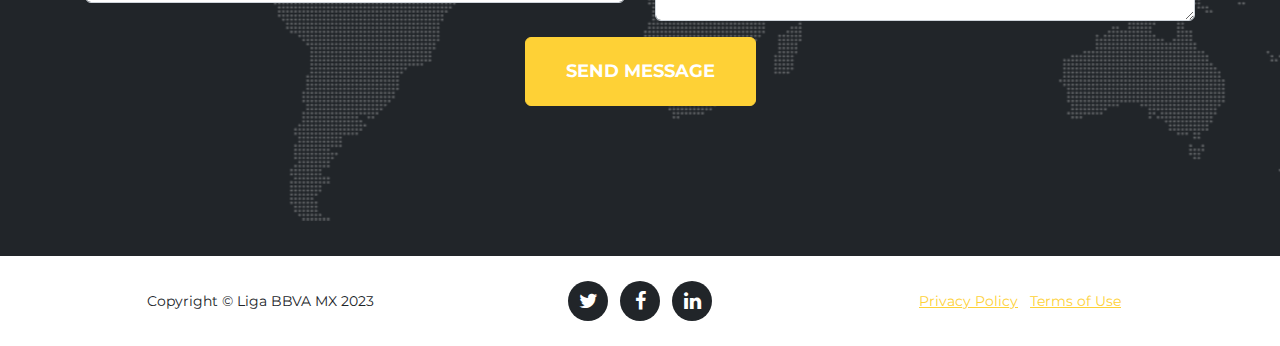
==== commit af2b4d29: "LINK" ====
--- a/index.html
+++ b/index.html
@@ -30,8 +30,8 @@
     <header class="masthead" style="background-image:url('assets/img/header-bg.jpg');">
         <div class="container">
             <div class="intro-text">
-                <div class="intro-lead-in"><span>Welcome To Our Studio!</span></div>
-                <div class="intro-heading text-uppercase"><span>It's Nice To Meet You</span></div><a class="btn btn-primary btn-xl text-uppercase" role="button" href="#services">Tell mE more</a>
+                <div class="intro-lead-in"><span>Agenda deportiva</span></div>
+                <div class="intro-heading text-uppercase"><span>¿Qué ver en televisión?</span></div><a class="btn btn-primary btn-xl text-uppercase" role="button" href="https://t.me/LigaBBVAMX">Telegram</a>
             </div>
         </div>
     </header>
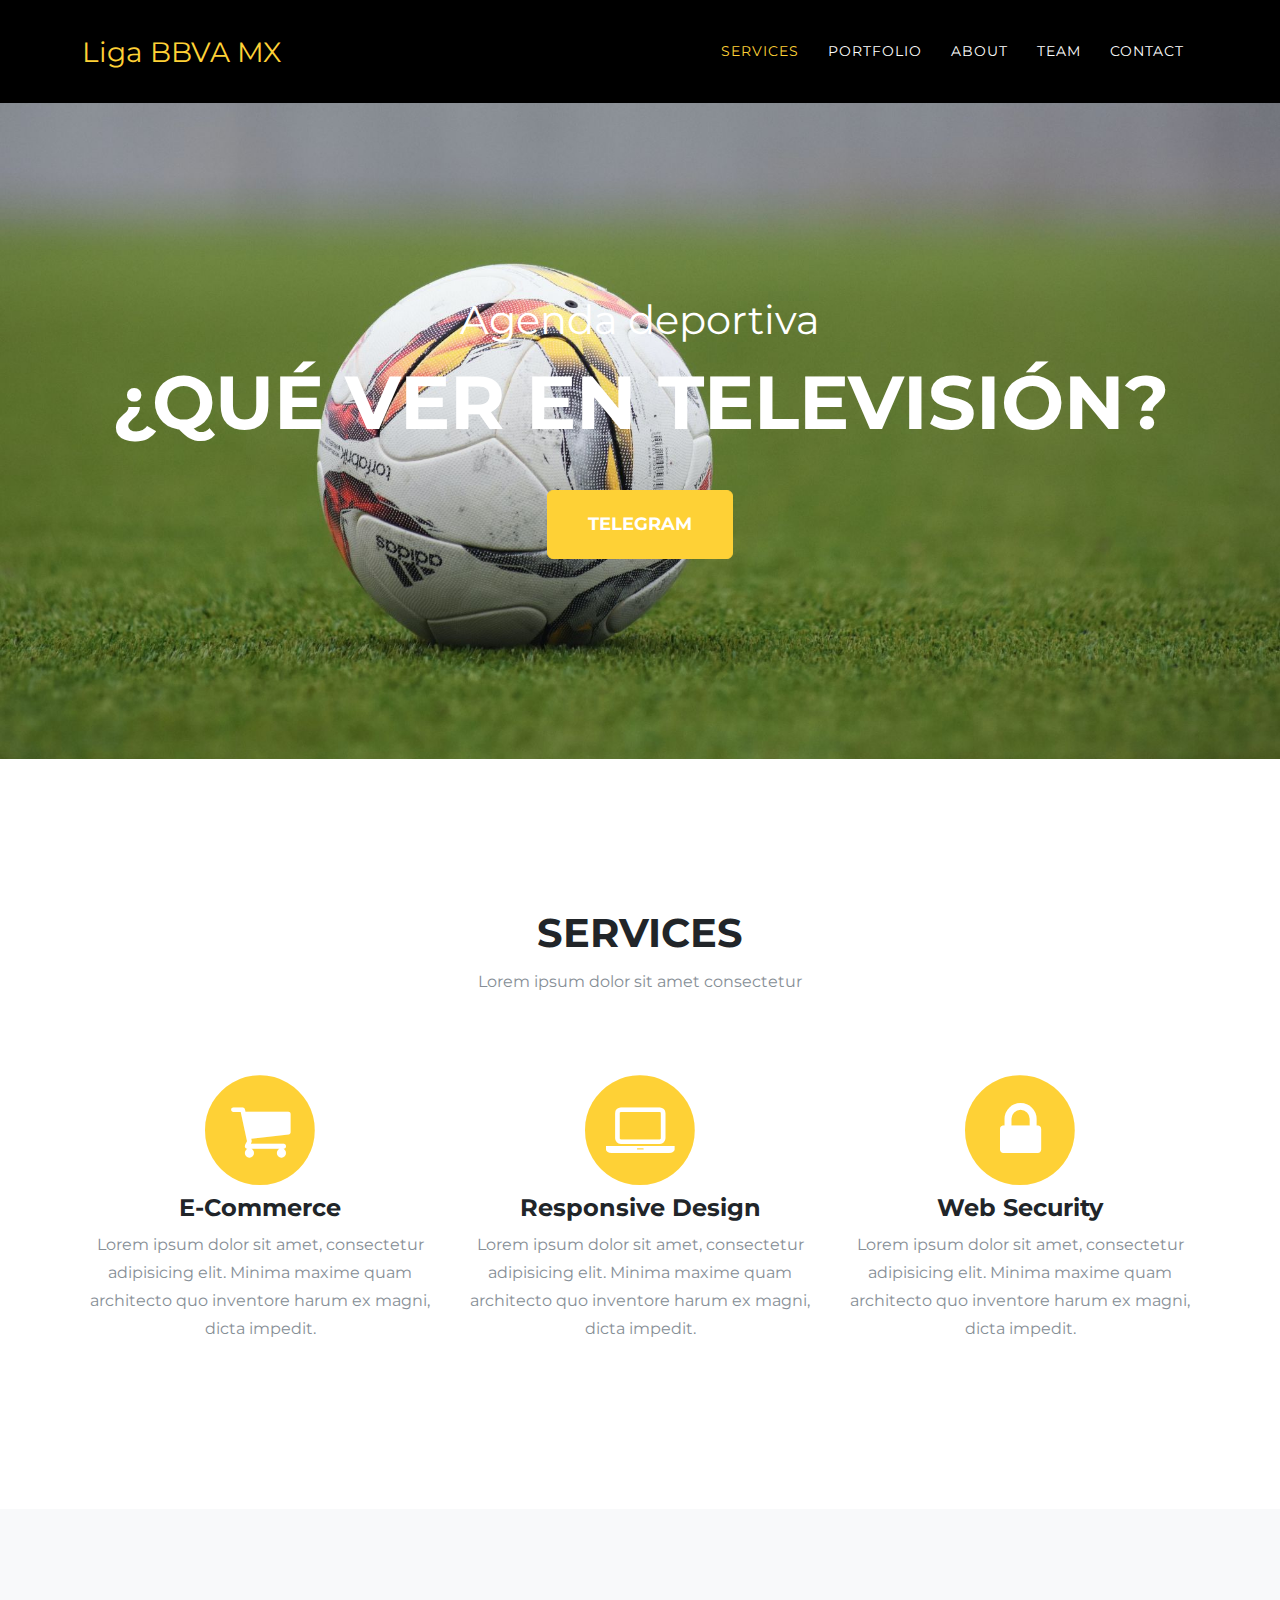
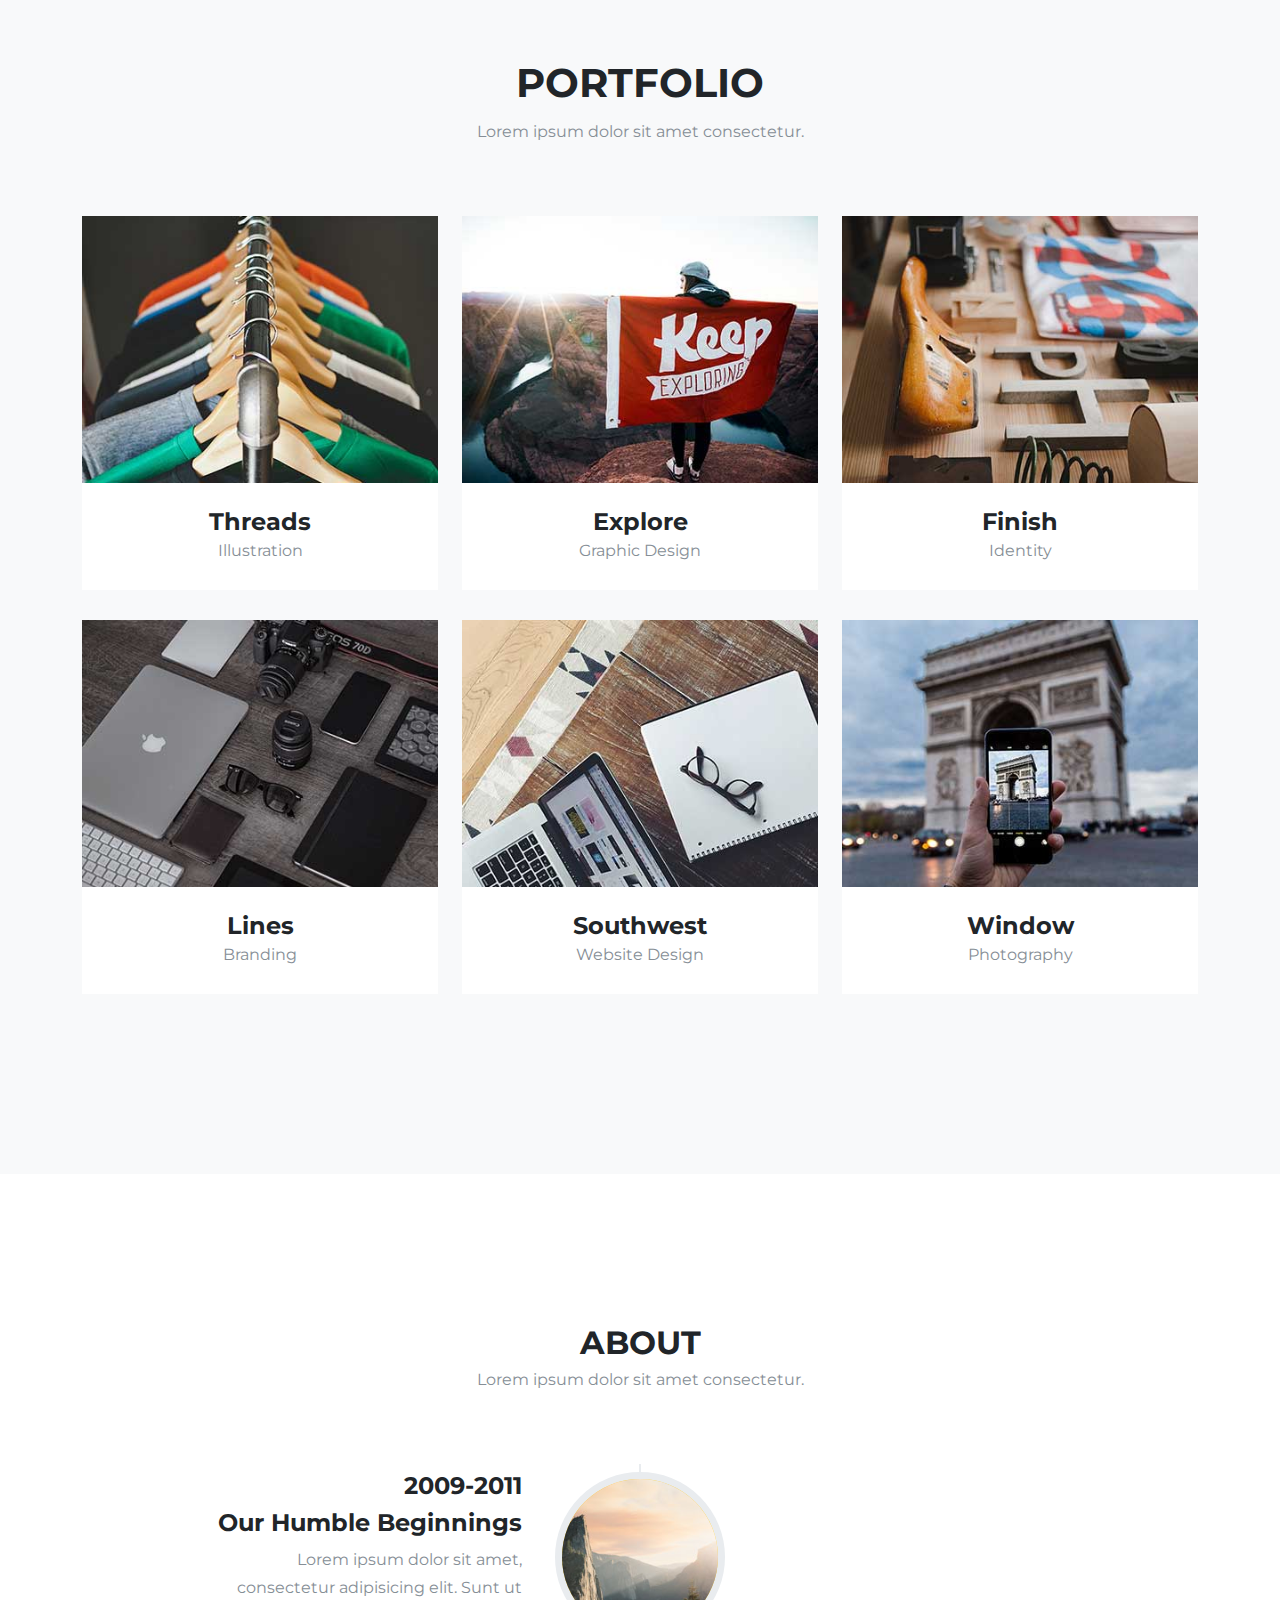
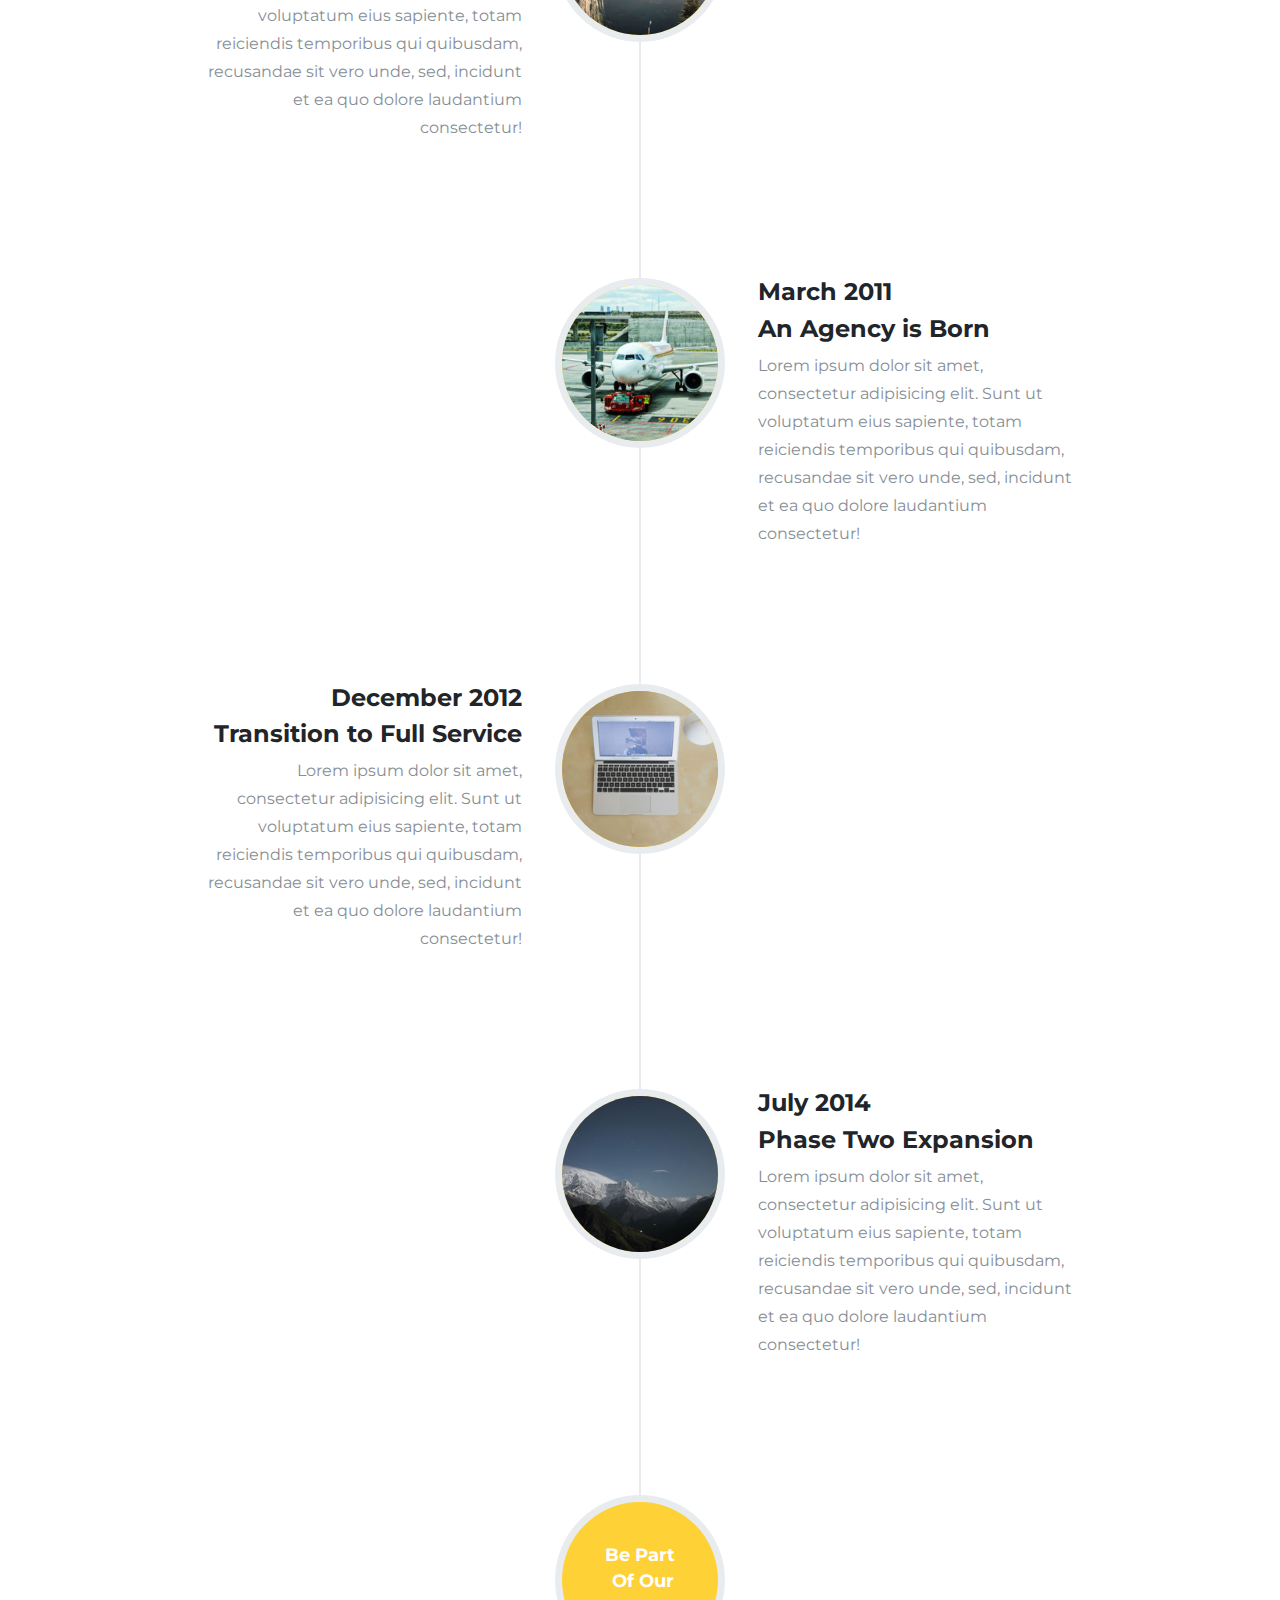
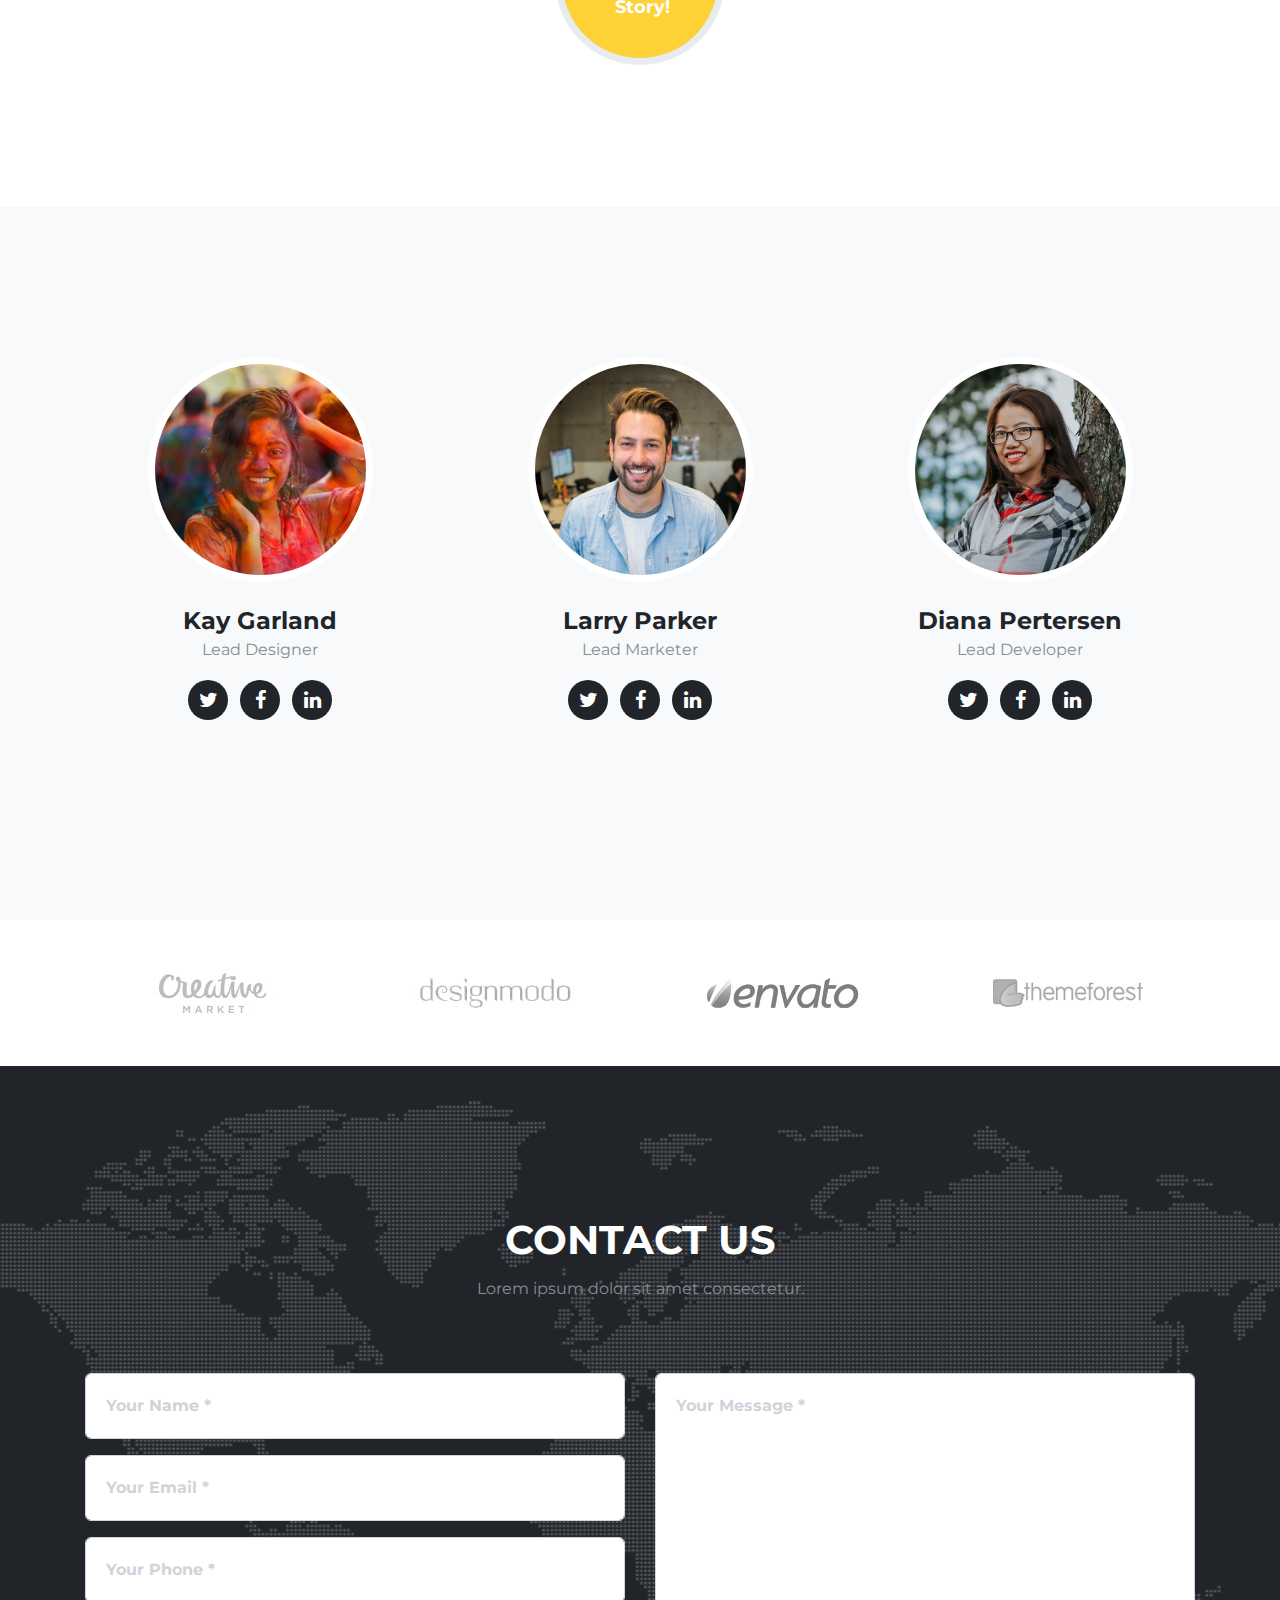
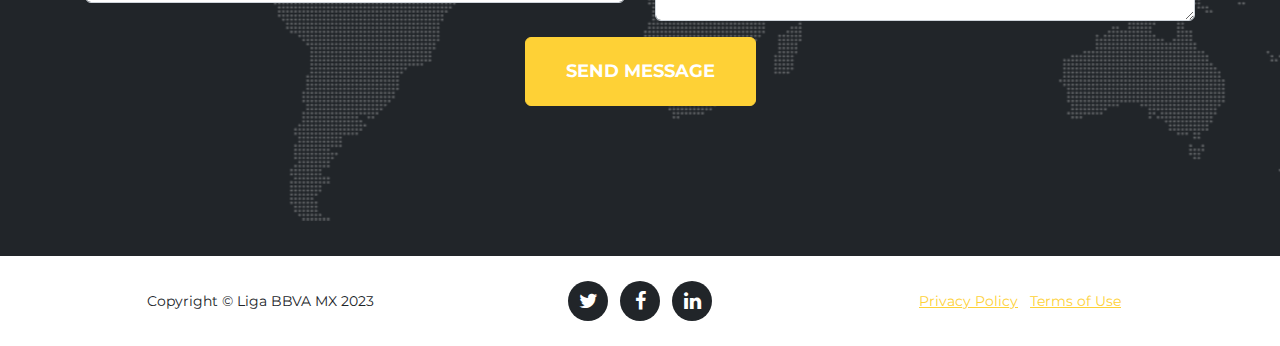
==== commit 6d4f2cb5: "soccer pitch" ====
--- a/index.html
+++ b/index.html
@@ -27,7 +27,7 @@
             </div>
         </div>
     </nav>
-    <header class="masthead" style="background-image:url('assets/img/header-bg.jpg');">
+    <header class="masthead" style="background-image: url('assets/img/football-pitch.jpg');">
         <div class="container">
             <div class="intro-text">
                 <div class="intro-lead-in"><span>Agenda deportiva</span></div>
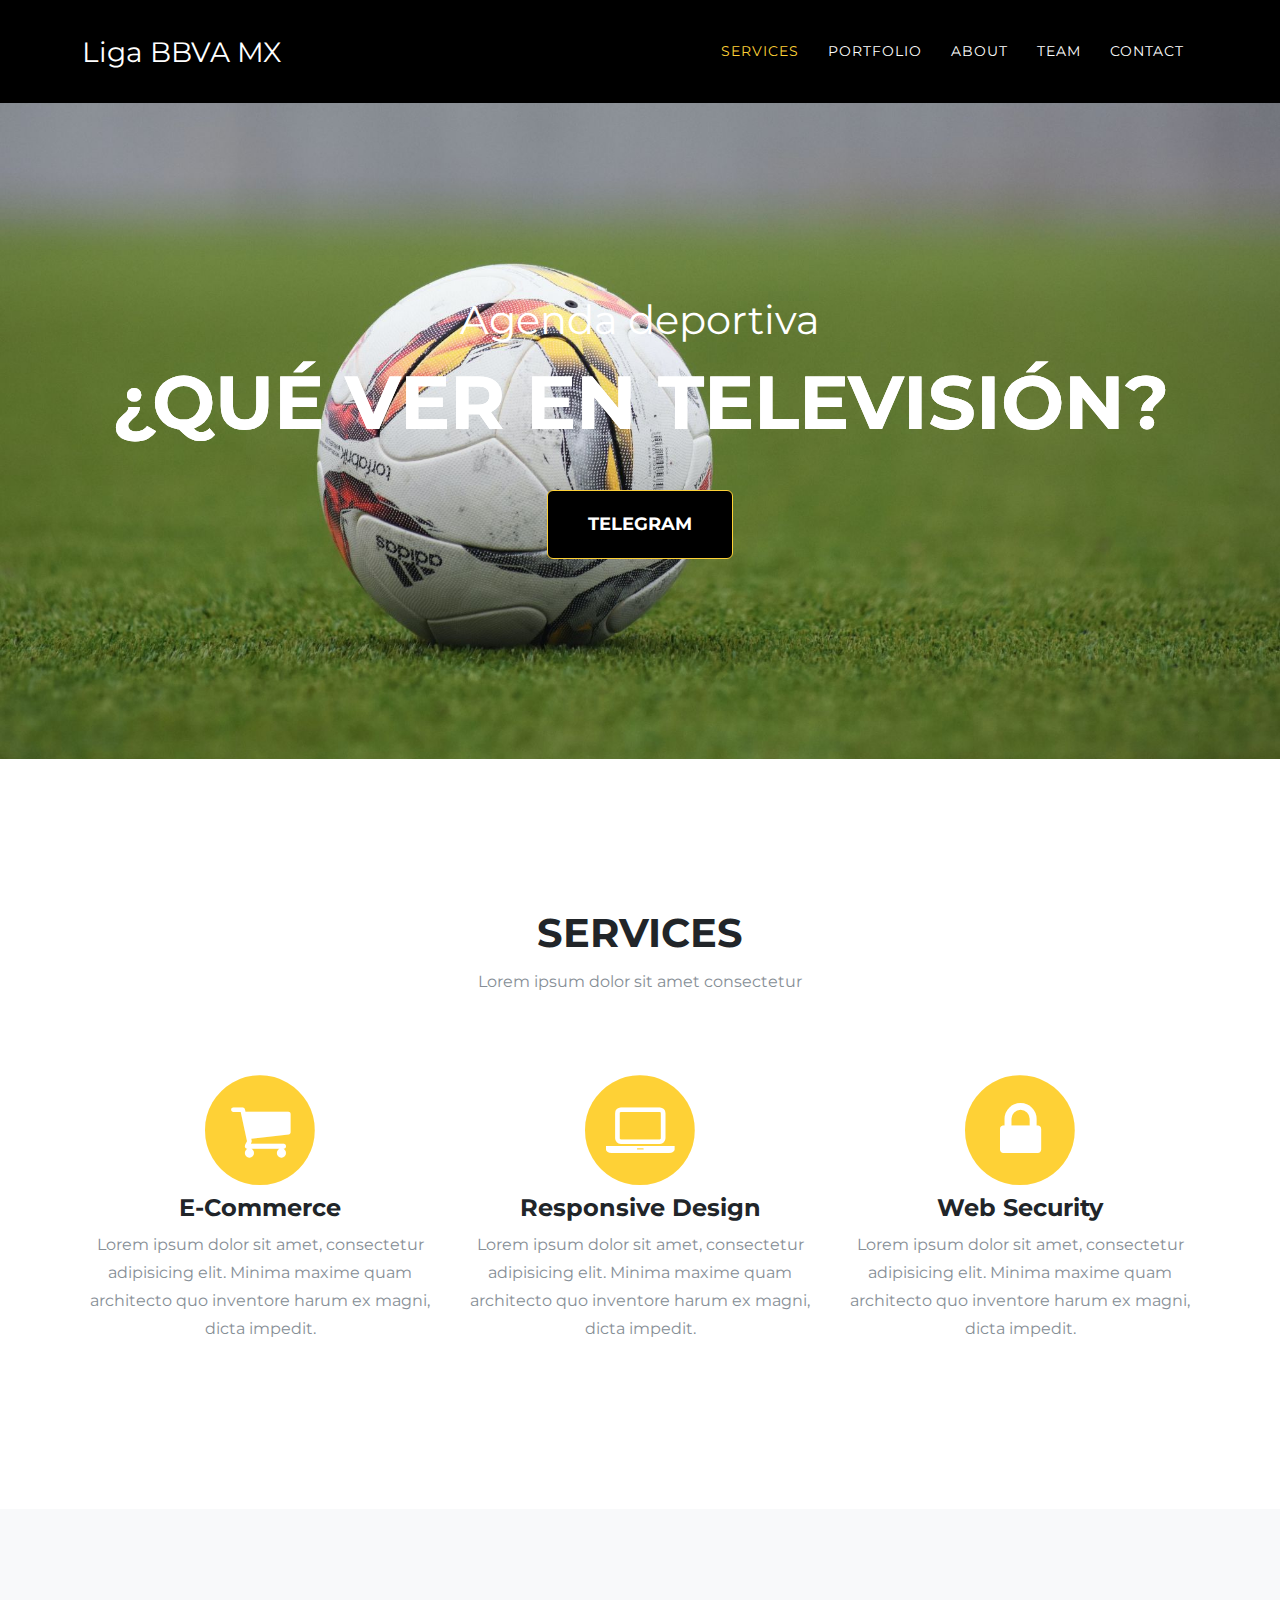
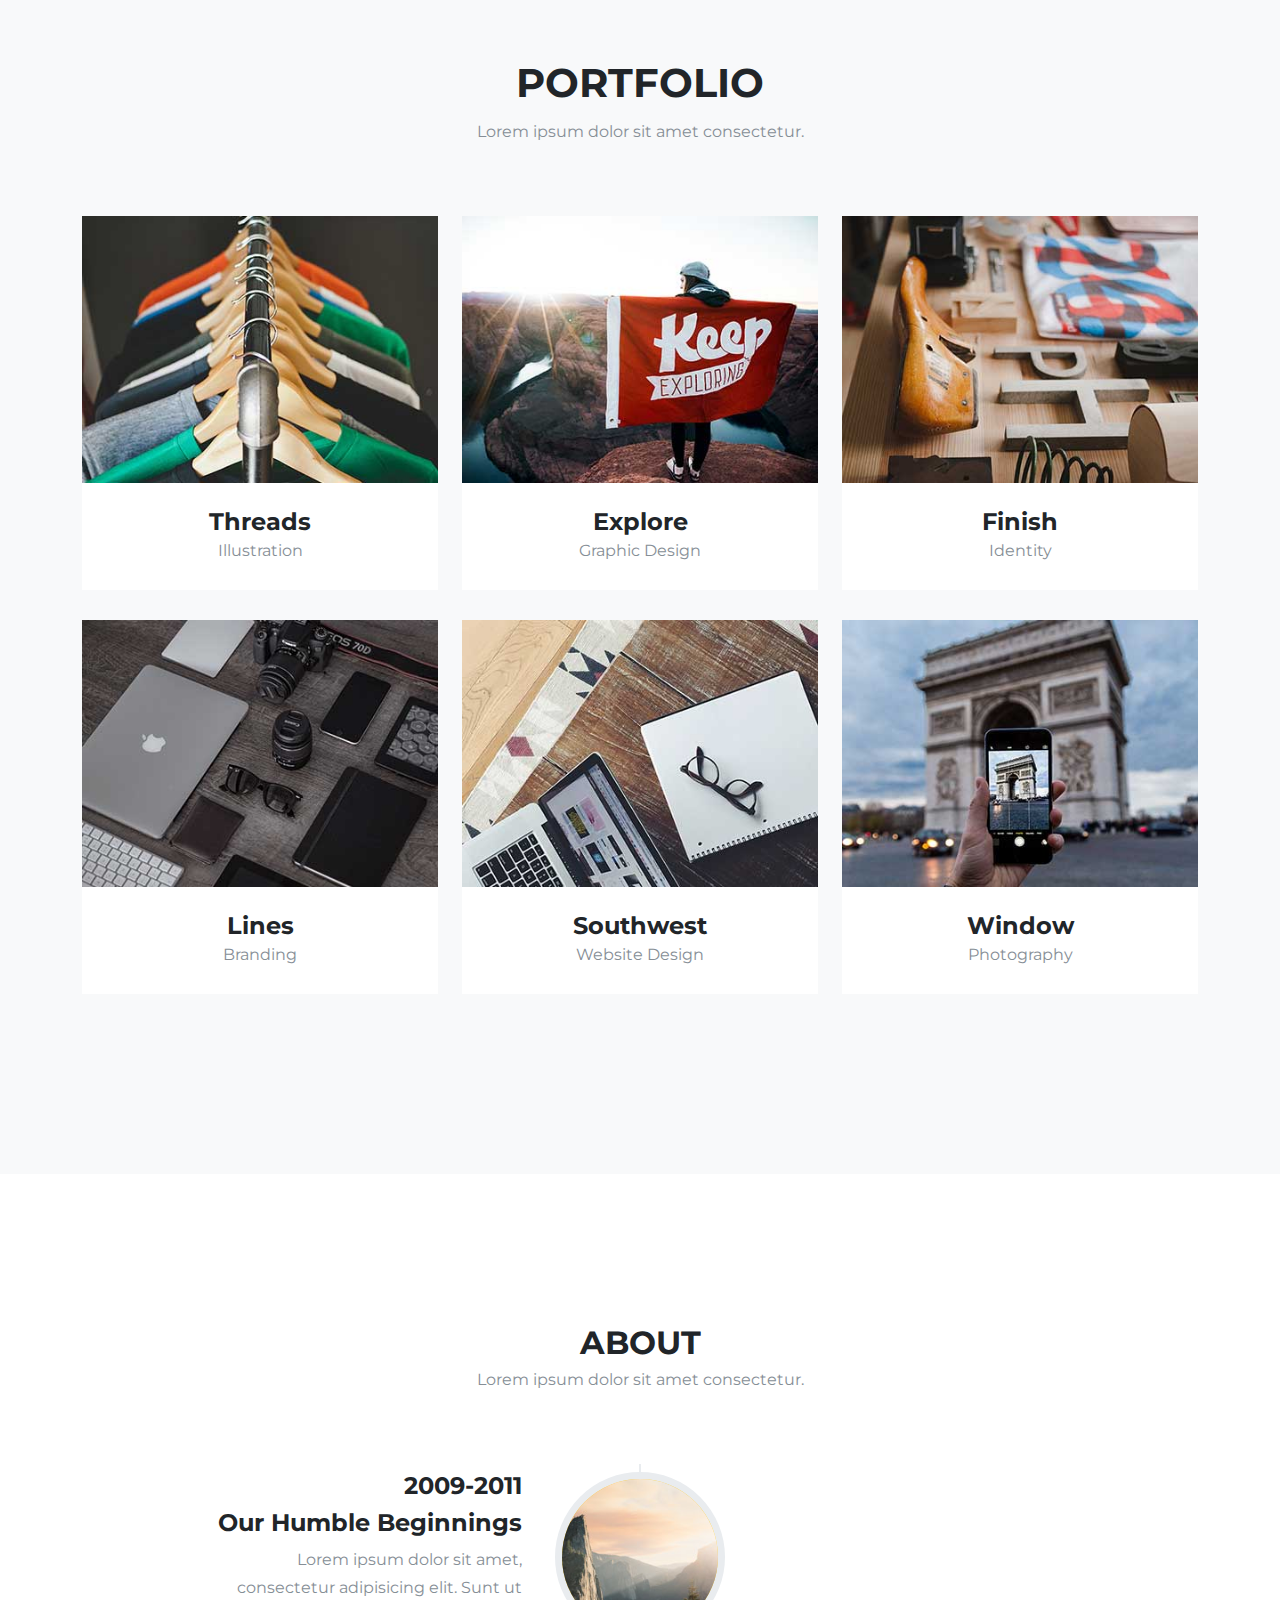
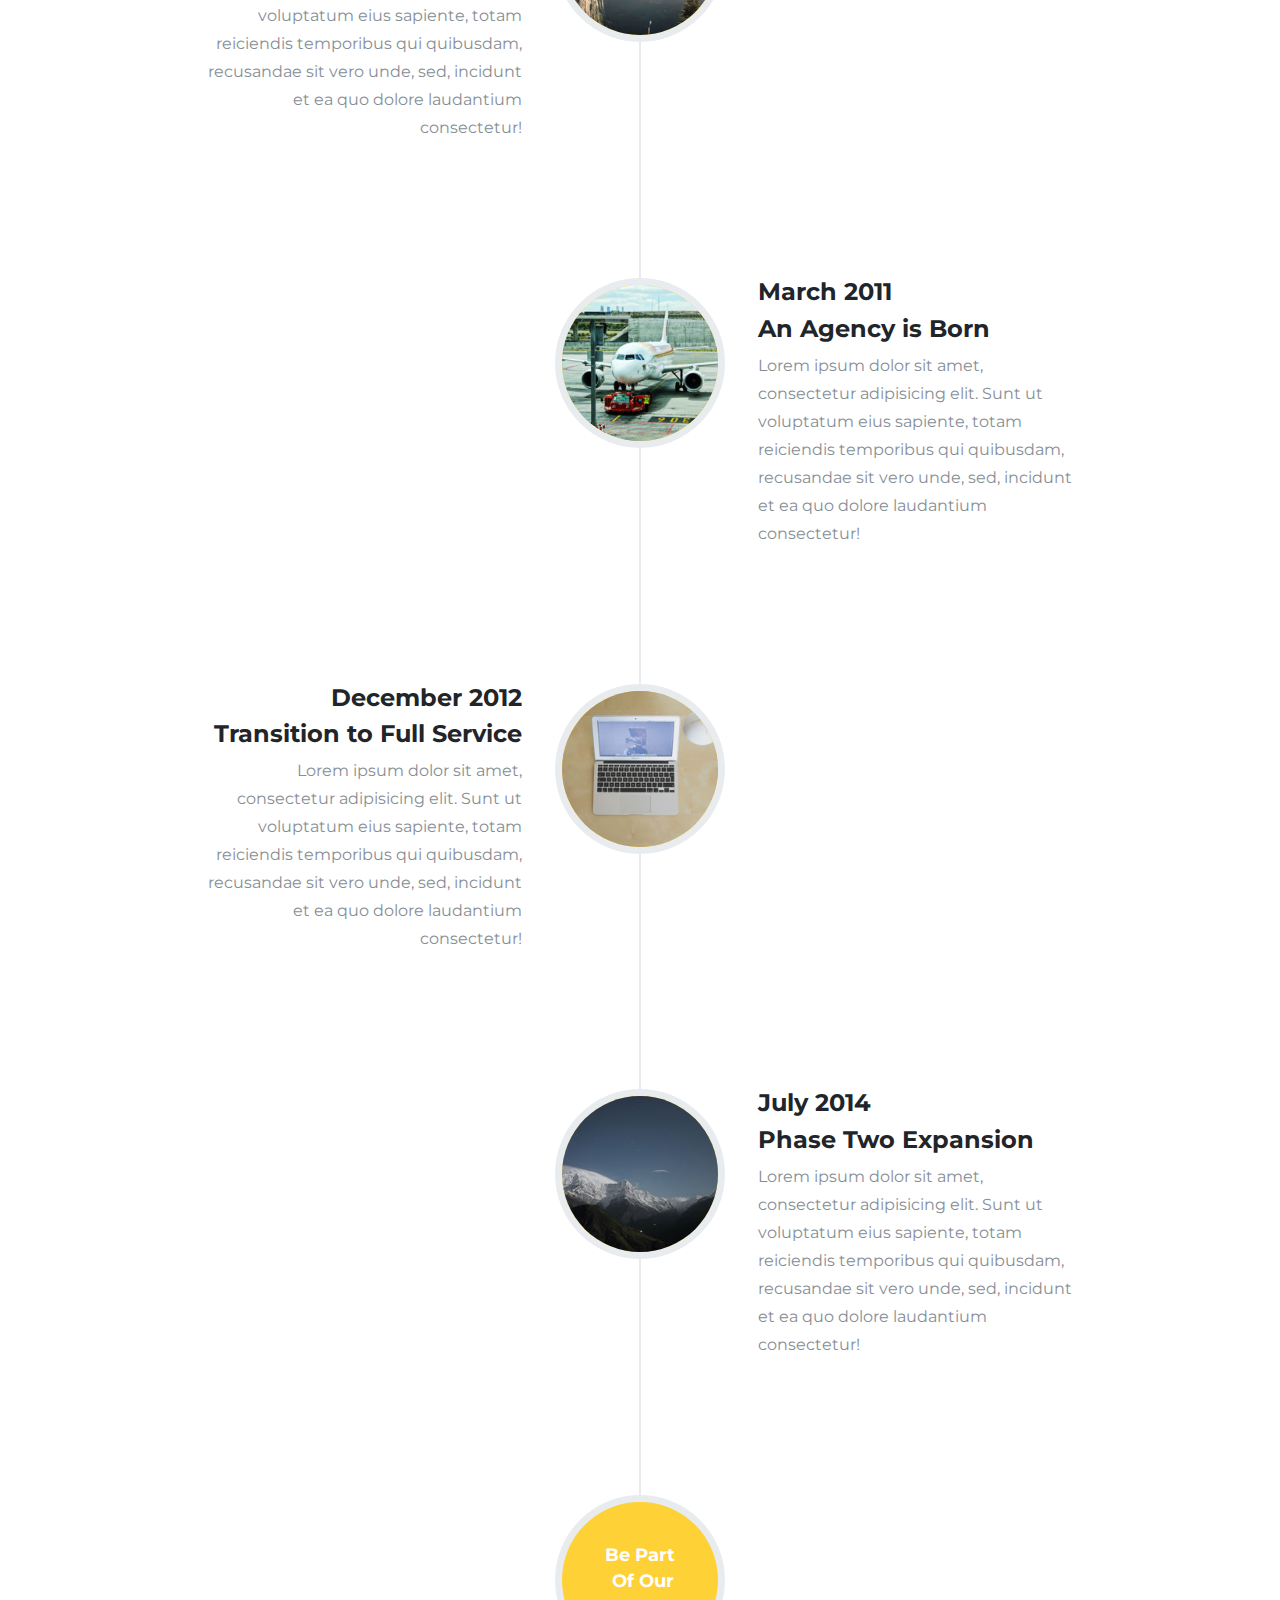
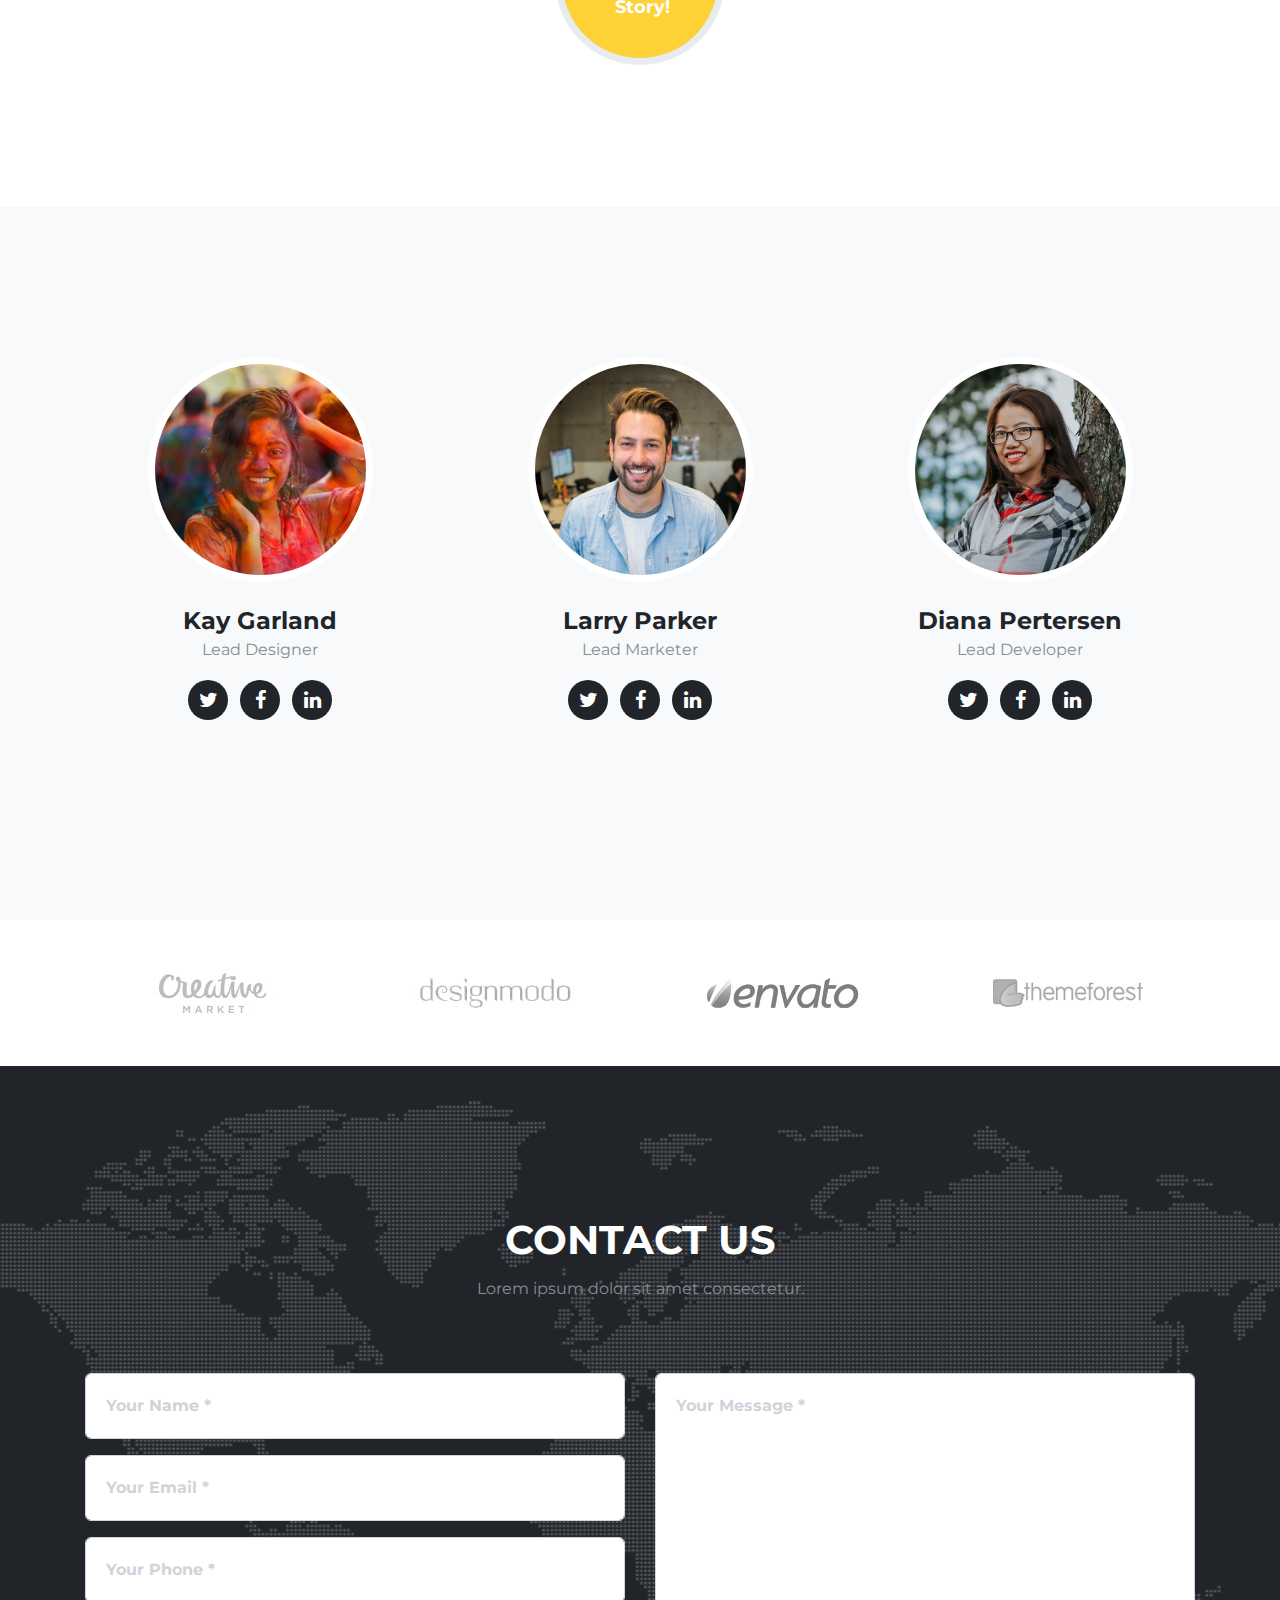
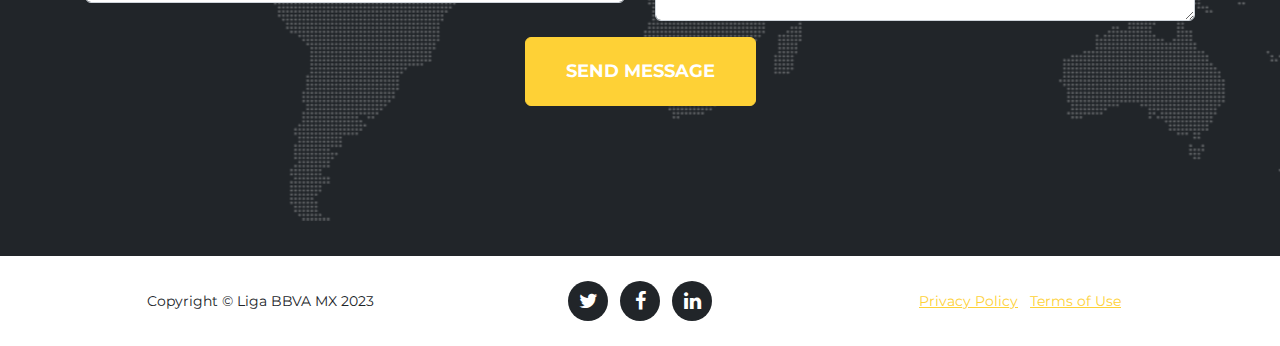
==== commit 97717b15: "colores" ====
--- a/index.html
+++ b/index.html
@@ -10,12 +10,12 @@
     <link rel="stylesheet" href="https://fonts.googleapis.com/css?family=Montserrat:400,700&amp;display=swap">
     <link rel="stylesheet" href="https://fonts.googleapis.com/css?family=Kaushan+Script&amp;display=swap">
     <link rel="stylesheet" href="https://cdnjs.cloudflare.com/ajax/libs/font-awesome/4.7.0/css/font-awesome.min.css">
-    <link rel="stylesheet" href="assets/css/untitled.css">
+    <link rel="stylesheet" href="assets/css/extra.css">
 </head>
 
 <body id="page-top" data-bs-spy="scroll" data-bs-target="#mainNav" data-bs-offset="54">
     <nav class="navbar navbar-dark navbar-expand-lg fixed-top bg-dark" id="mainNav">
-        <div class="container"><a class="navbar-brand" href="#page-top" style="font-family: Montserrat, sans-serif;">Liga BBVA MX</a><button data-bs-toggle="collapse" data-bs-target="#navbarResponsive" class="navbar-toggler navbar-toggler-right" type="button" aria-controls="navbarResponsive" aria-expanded="false" aria-label="Toggle navigation"><i class="fa fa-bars"></i></button>
+        <div class="container"><a class="navbar-brand mc-blanco" href="#page-top" style="font-family: Montserrat, sans-serif;">Liga BBVA MX</a><button data-bs-toggle="collapse" data-bs-target="#navbarResponsive" class="navbar-toggler navbar-toggler-right" type="button" aria-controls="navbarResponsive" aria-expanded="false" aria-label="Toggle navigation"><i class="fa fa-bars"></i></button>
             <div class="collapse navbar-collapse" id="navbarResponsive">
                 <ul class="navbar-nav ms-auto text-uppercase">
                     <li class="nav-item"><a class="nav-link" href="#services">Services</a></li>
@@ -31,7 +31,7 @@
         <div class="container">
             <div class="intro-text">
                 <div class="intro-lead-in"><span>Agenda deportiva</span></div>
-                <div class="intro-heading text-uppercase"><span>¿Qué ver en televisión?</span></div><a class="btn btn-primary btn-xl text-uppercase" role="button" href="https://t.me/LigaBBVAMX">Telegram</a>
+                <div class="intro-heading text-uppercase"><span style="text-shadow: 0px 0px;">¿Qué ver en televisión?</span></div><a class="btn btn-primary btn-xl text-uppercase mc-blanco mc-bg-negro" role="button" href="https://t.me/LigaBBVAMX">Telegram</a>
             </div>
         </div>
     </header>
--- a/assets/css/extra.css
+++ b/assets/css/extra.css
@@ -0,0 +1,30 @@
+nav#mainNav, nav {
+  background-color: var(--bs-black) !important;
+}
+
+.mc-blanco {
+  color: white !important;
+}
+
+.mc-negro {
+  color: black !important;
+}
+
+.mc-bg-negro {
+  background-color: black !important;
+}
+
+.mc-bg-blanco {
+  background-color: white !important;
+}
+
+.mc-bg-negro.mc-blanco:hover {
+  color: black !important;
+  background-color: white !important;
+}
+
+.mc-bg-blanco.mc-negro:hover {
+  color: white !important;
+  background-color: black !important;
+}
+
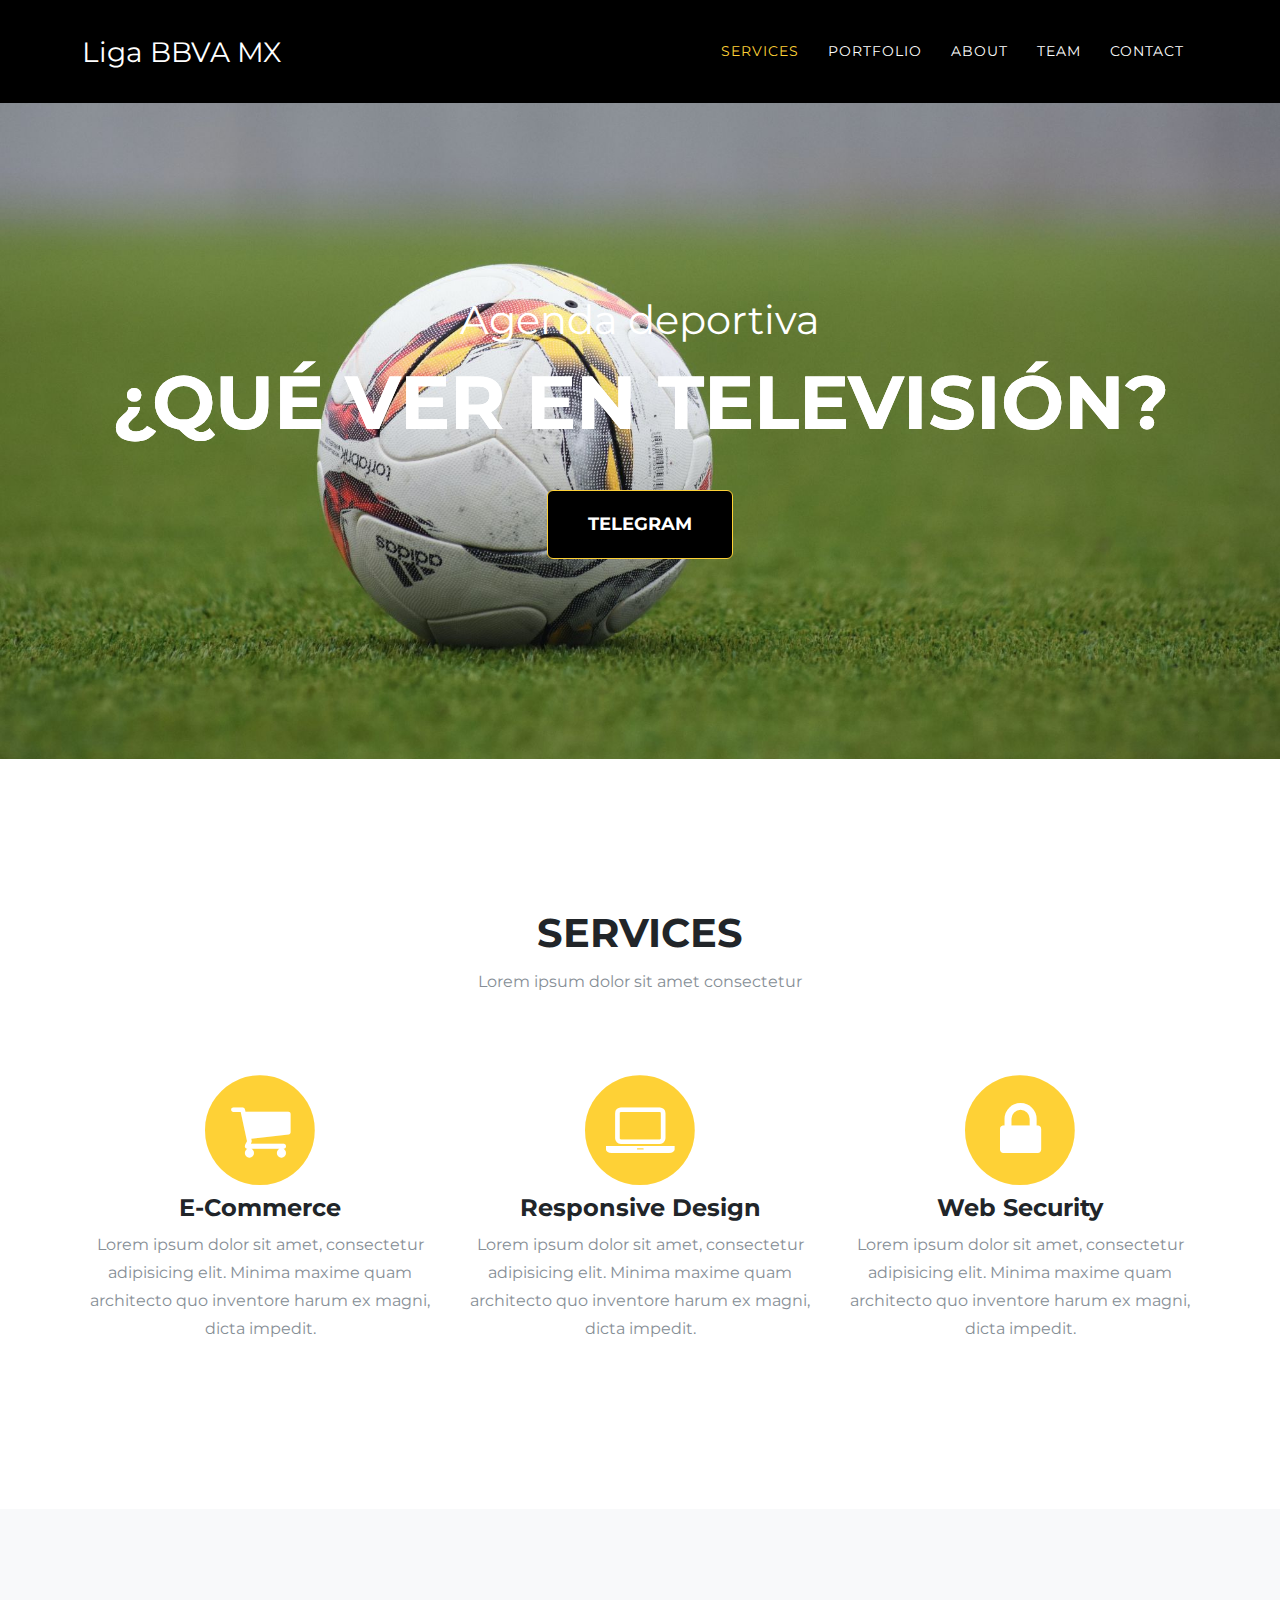
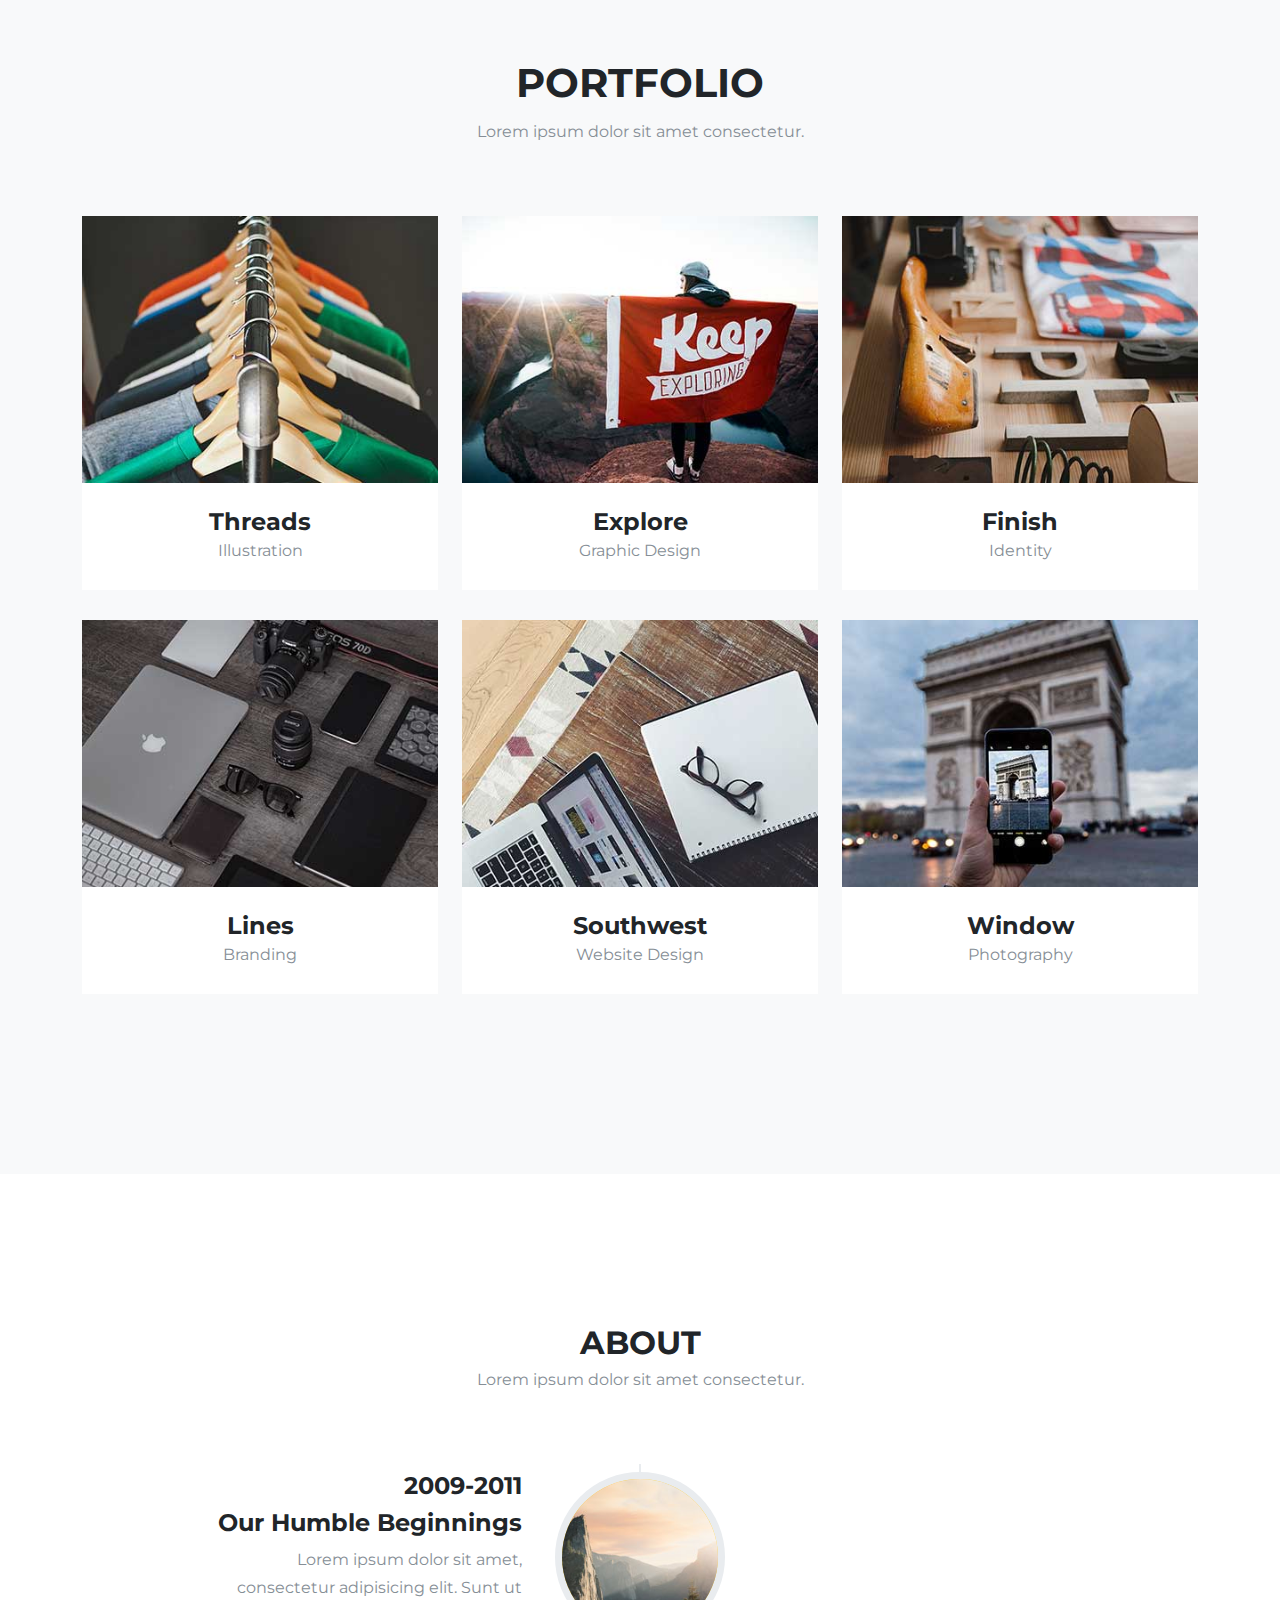
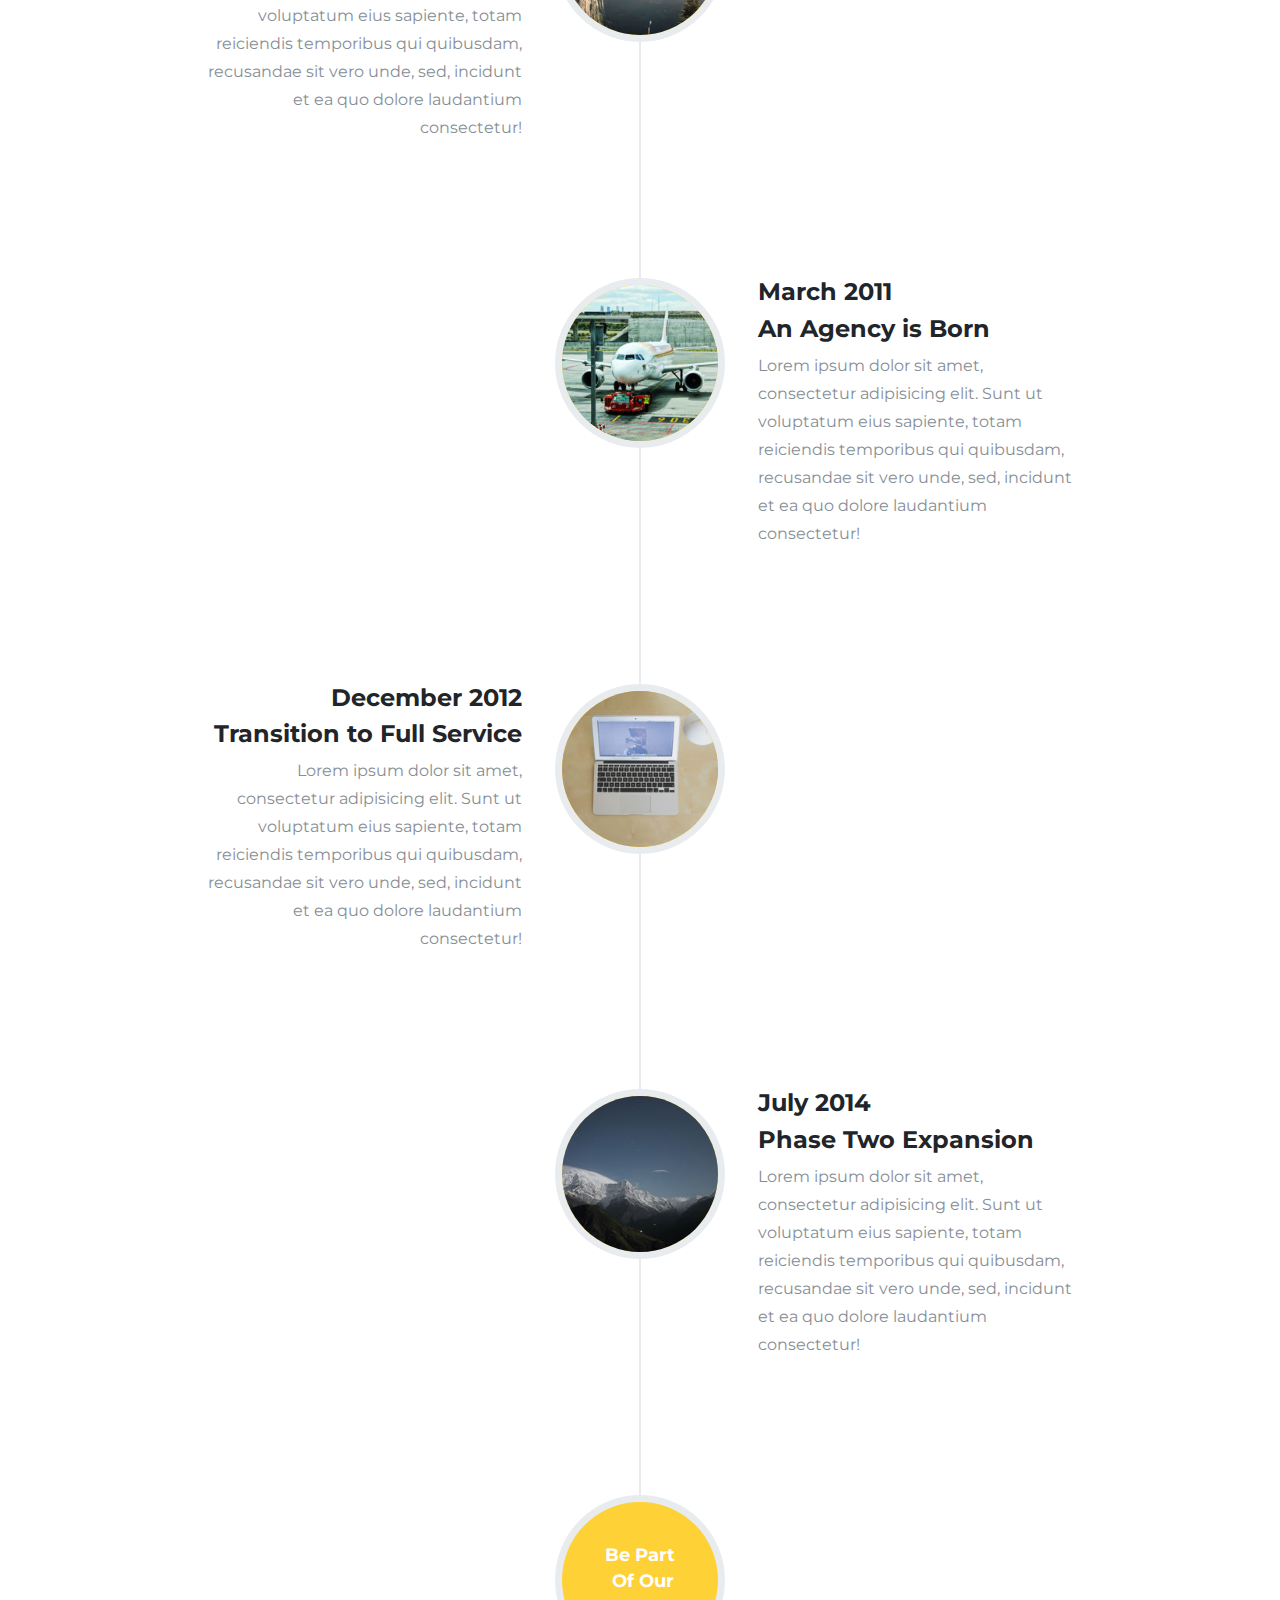
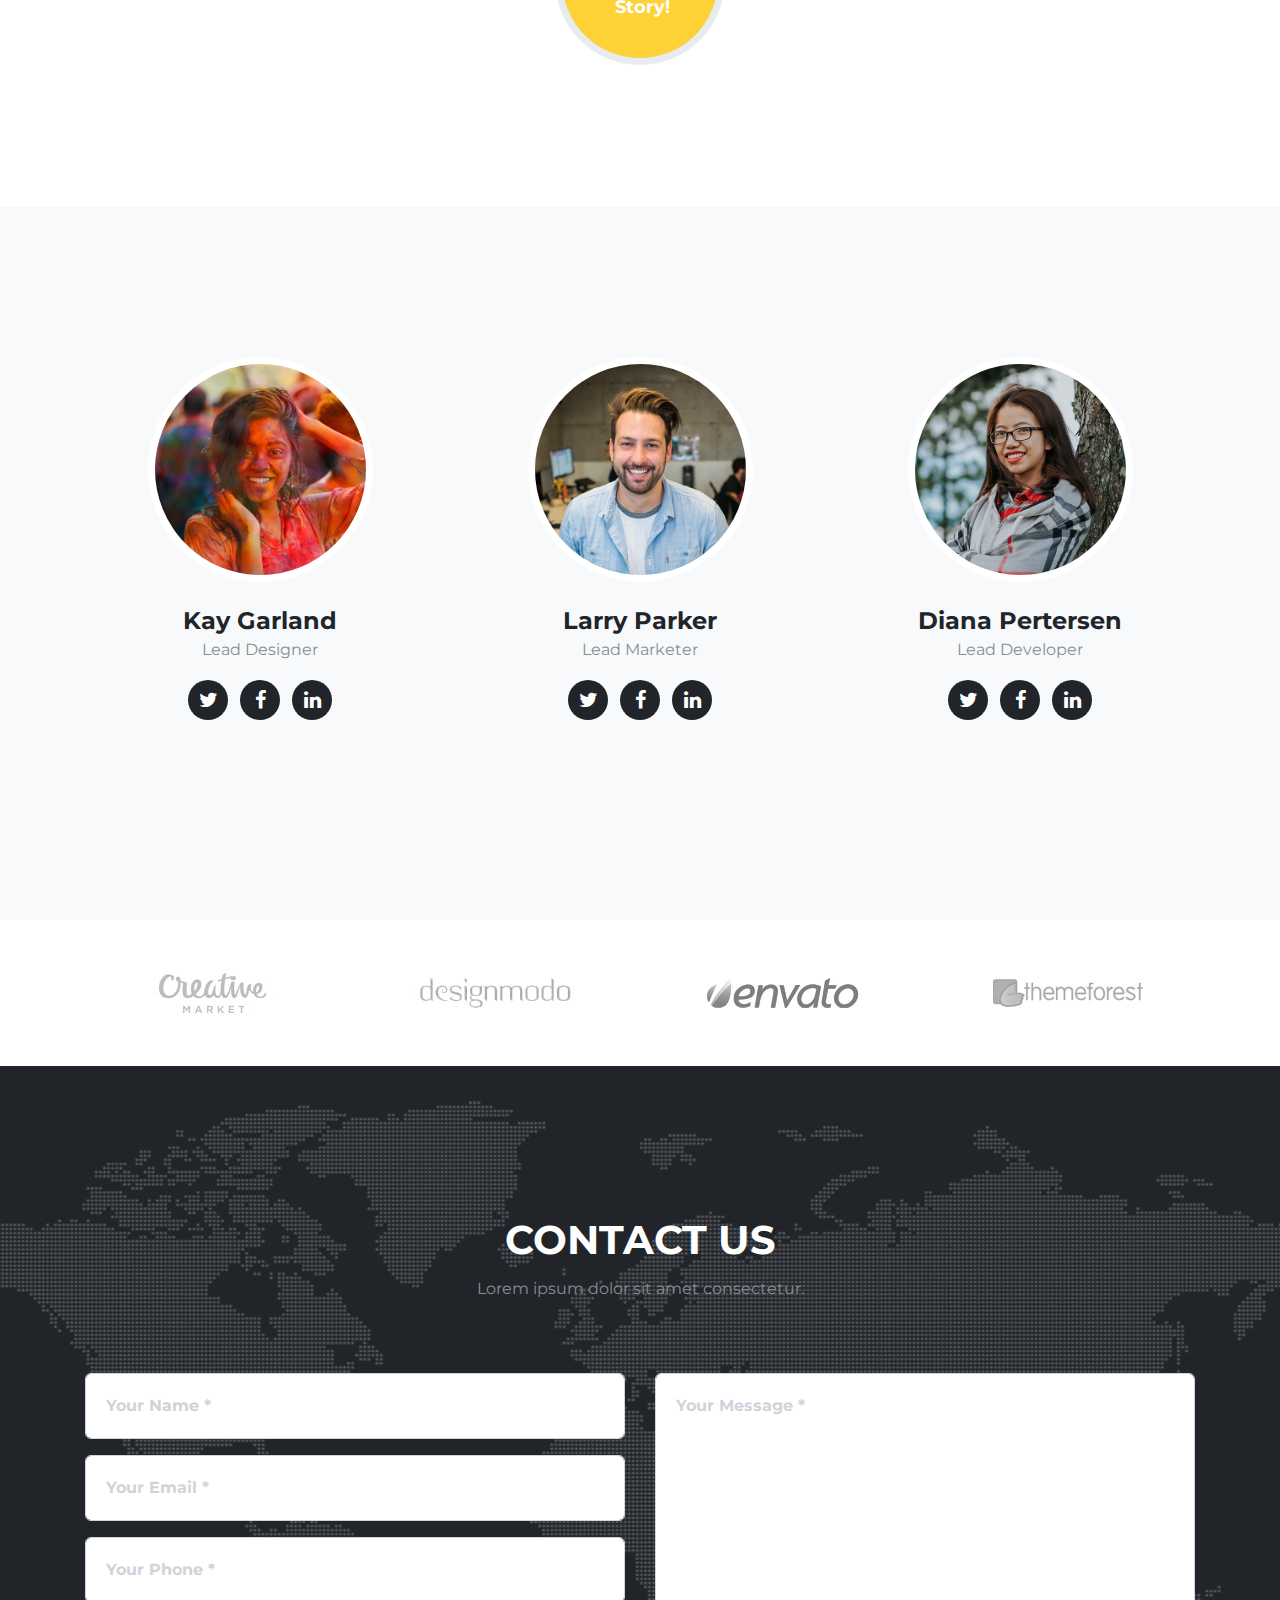
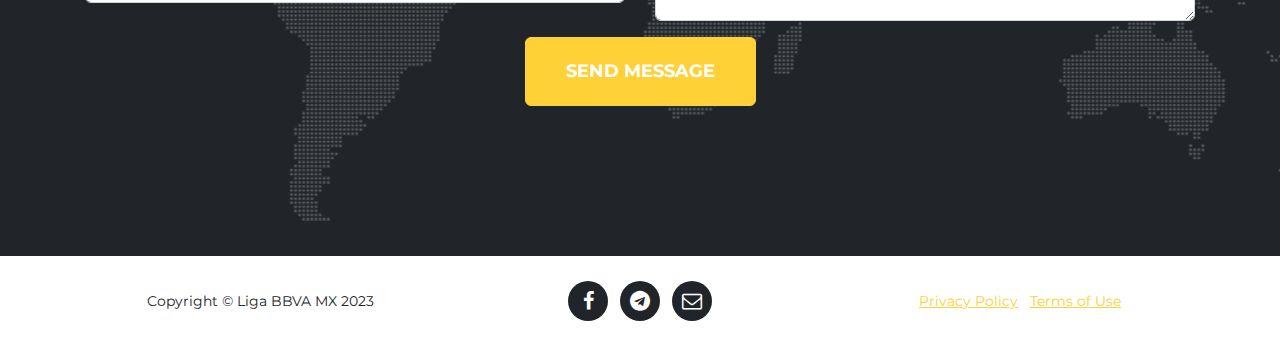
==== commit 384a74a1: "ping" ====
--- a/index.html
+++ b/index.html
@@ -285,9 +285,9 @@
                 <div class="col-md-4"><span class="copyright">Copyright&nbsp;© Liga BBVA MX 2023</span></div>
                 <div class="col-md-4">
                     <ul class="list-inline social-buttons">
-                        <li class="list-inline-item"><a href="#"><i class="fa fa-twitter"></i></a></li>
                         <li class="list-inline-item"><a href="#"><i class="fa fa-facebook"></i></a></li>
-                        <li class="list-inline-item"><a href="#"><i class="fa fa-linkedin"></i></a></li>
+                        <li class="list-inline-item"><a href="#"><i class="fa fa-telegram"></i></a></li>
+                        <li class="list-inline-item"><a href="#"><i class="fa fa-envelope-o"></i></a></li>
                     </ul>
                 </div>
                 <div class="col-md-4">
